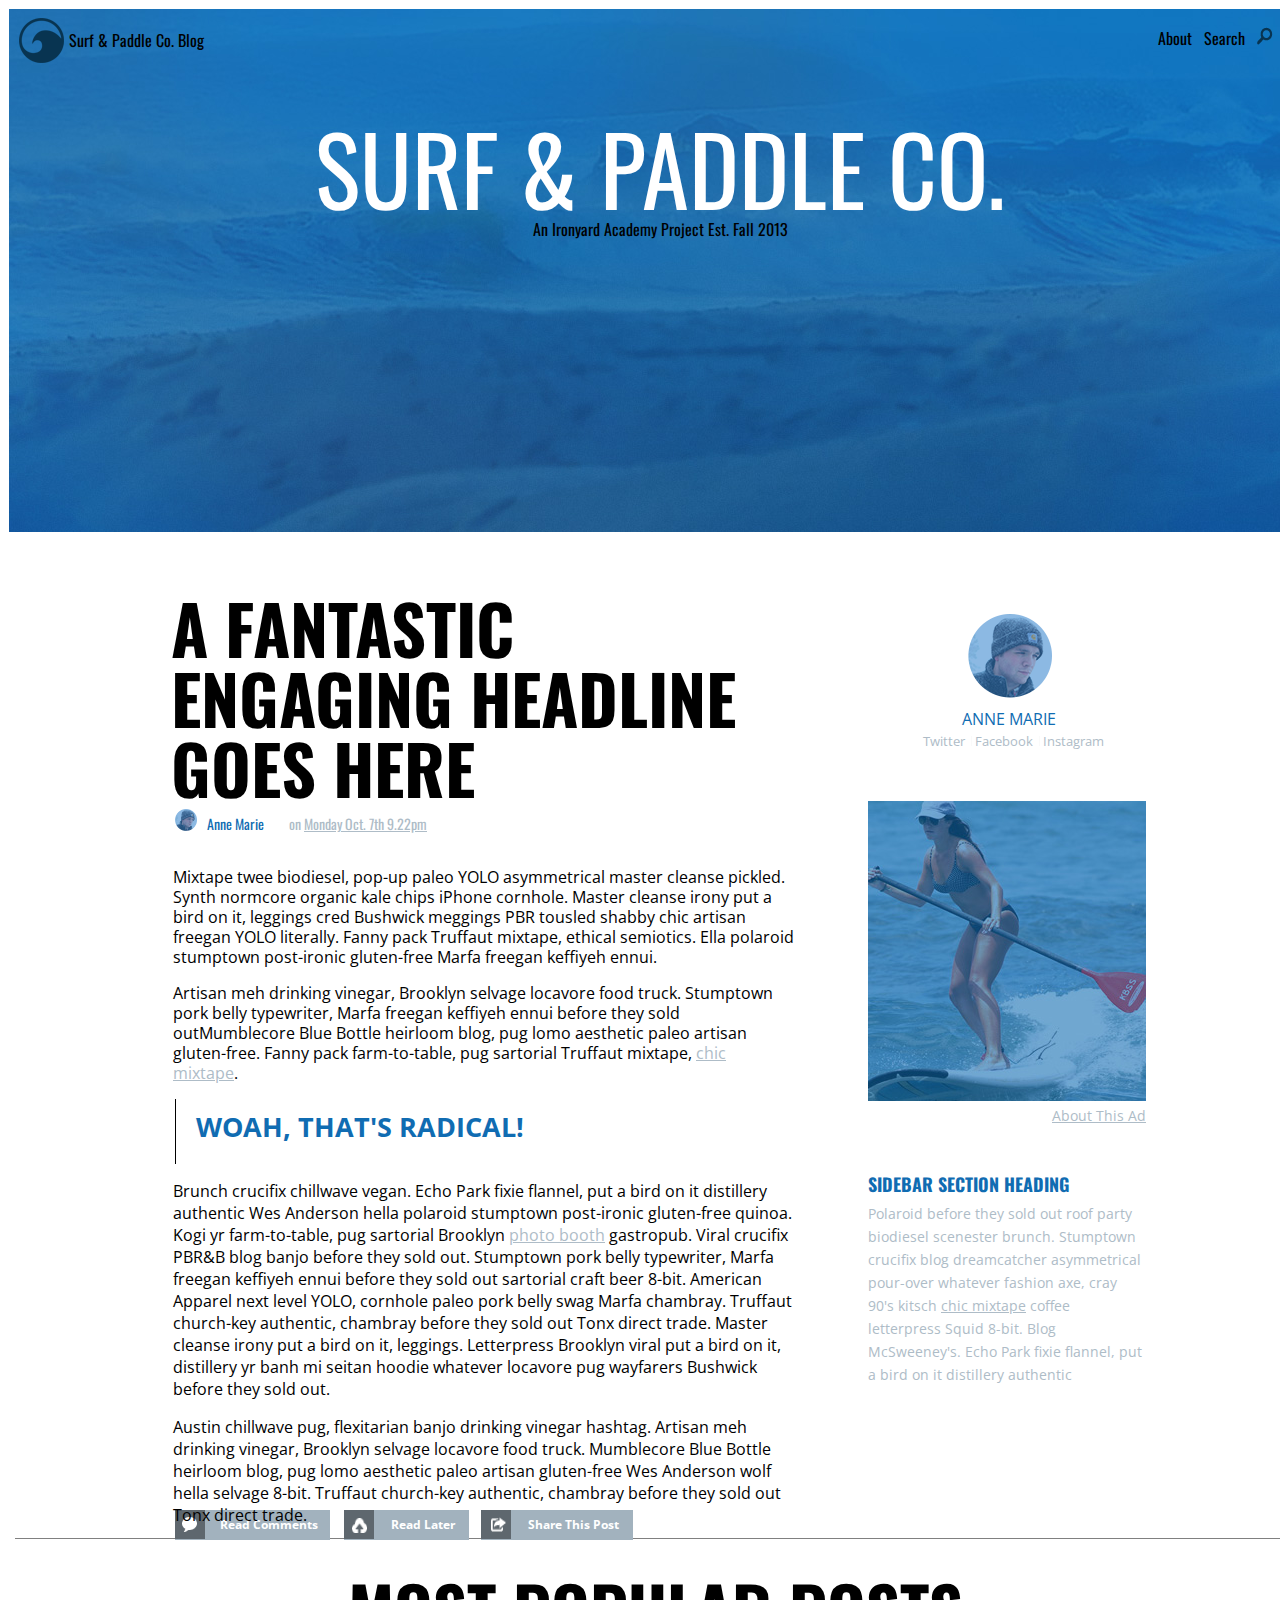
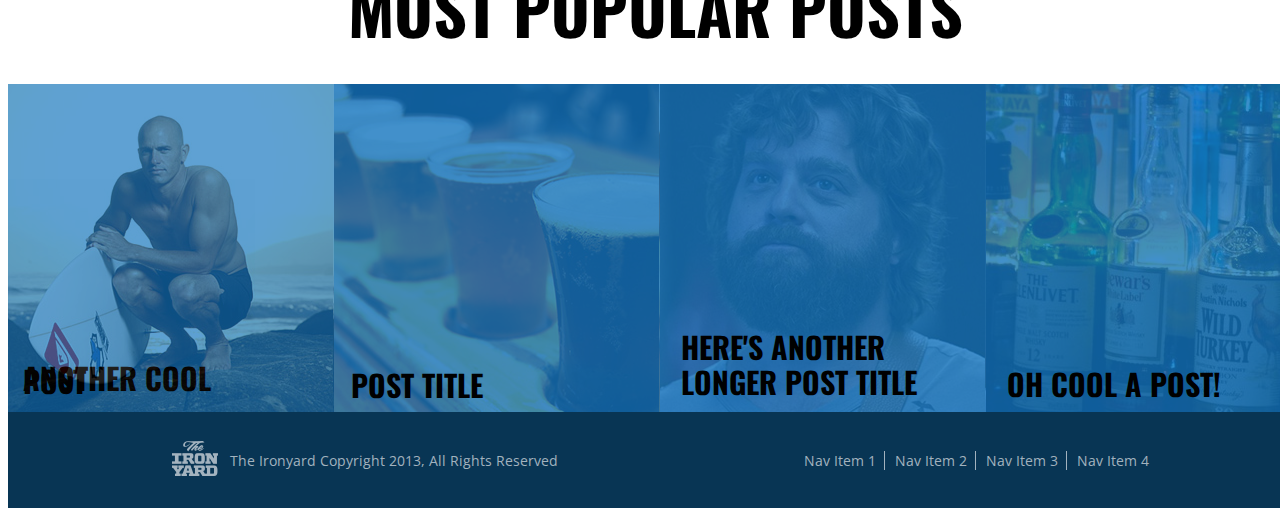
==== index.html @ f8482965 "changes to photos" ====
<!DOCTYPE html>
  <html>
    <head>
      <title>Surf and Paddle</title>
      <link rel="stylesheet" href ="sass.scss">
      <link rel="stylesheet" href="main.css">
      <link href='http://fonts.googleapis.com/css?family=Oswald:300' rel='stylesheet' type='text/css'>
      <link href='http://fonts.googleapis.com/css?family=Open+Sans:300' rel='stylesheet' type='text/css'>
    </head>
    <body>
  <!-- This section is the header -->

      <header>
        <div class="navtop">
          <div class="blog">
            <ul>
             <li><img src="assets/logo.png"></li>
              <li class="sp">Surf & Paddle Co. Blog</li>
            </ul>
            </div>
            <div class="info">
              <ul>
                <li><img src="assets/search-icon.png"></li>
                <li>Search</li>
                <li>About</li>
              </ul>
            </div>
         </div>

         <div class="logo">
           <div class="name">SURF & PADDLE CO.</div>
             <p>An Ironyard Academy Project Est. Fall 2013</p>
           </div>
         </div>
       </header>

<!-- This is the left-side section of the main body -->

    <main>
      <div class= "div1">
        <h1>A fantastic engaging headline goes here</h1>
        <div class="timestamp">
          <ul>
            <li>
              <img src="assets/avatar.png">
            </li>
            <li class="name2">Anne Marie</li>
            <li class="date">on <span>Monday Oct. 7th 9.22pm</span></li>
          </ul>
        </div>

        <section>
             <div class="text1">
               <p>Mixtape twee biodiesel, pop-up paleo YOLO asymmetrical master cleanse pickled. Synth normcore organic kale chips iPhone cornhole. Master cleanse irony put a bird on it, leggings cred Bushwick meggings PBR tousled shabby chic artisan freegan YOLO literally. Fanny pack Truffaut mixtape, ethical semiotics. Ella polaroid stumptown post-ironic gluten-free Marfa freegan keffiyeh ennui.</p>
               <p>Artisan meh drinking vinegar, Brooklyn selvage locavore food truck. Stumptown pork belly typewriter, Marfa freegan keffiyeh ennui before they sold outMumblecore Blue Bottle heirloom blog, pug lomo aesthetic paleo artisan gluten-free.  Fanny pack farm-to-table, pug sartorial Truffaut mixtape, <span>chic mixtape</span>.</p>
             </div>
               <blockquote>Woah, that's radical!</blockquote>
                 <div class="text2">
                   <p>Brunch crucifix chillwave vegan. Echo Park fixie flannel, put a bird on it distillery authentic Wes Anderson hella polaroid stumptown post-ironic gluten-free quinoa. Kogi yr farm-to-table, pug sartorial Brooklyn <span>photo booth</span> gastropub. Viral crucifix PBR&B blog banjo before they sold out. Stumptown pork belly typewriter, Marfa freegan keffiyeh ennui before they sold out sartorial craft beer 8-bit. American Apparel next level YOLO, cornhole paleo pork belly swag Marfa chambray. Truffaut church-key authentic, chambray before they sold out Tonx direct trade. Master cleanse irony put a bird on it, leggings. Letterpress Brooklyn viral put a bird on it, distillery yr banh mi seitan hoodie whatever locavore pug wayfarers Bushwick before they sold out.<p>
                  <p>Austin chillwave pug, flexitarian banjo drinking vinegar hashtag. Artisan meh drinking vinegar, Brooklyn selvage locavore food truck. Mumblecore Blue Bottle heirloom blog, pug lomo aesthetic paleo artisan gluten-free Wes Anderson wolf hella selvage 8-bit. Truffaut church-key authentic, chambray before they sold out Tonx direct trade.</p>
            </div>
        </section>

        <div class="connect">
          <div class="read">
              <li><img src="assets/icon-comment.png"></li>
              <li class="rc">Read Comments</li>
          </div>

          <div class="upload">
              <li><img src="assets/icon-upload.png"></li>
              <li class="rl">Read Later</li>
          </div>

          <div class="share">
              <li><img src="assets/icon-share.png"></li>
              <li class="stp">Share This Post</li>
          </div>
        </div>
      </main>

  <!--This is the right side of the main body-->

  <div class="div2">
    <div class="social">
      <div class="avatar">
        <img src="assets/avatar.png">
      </div>
      <div class="socialmedia">
          <ul>
          <li class="anne">Anne Marie</l1>
          </ul>
            <ul class="media">
              <li>Twitter</li>
              <li>Facebook</li>
              <li>Instagram</li>
            </ul>
        </div>
    </div>

    <div class="ad">
      <img src="assets/ad.jpg">
      <p>About This Ad</p>
    </div>

    <div class="sbtext">
      <h3>Sidebar Section Heading</h3>
      <p>Polaroid before they sold out roof party biodiesel scenester brunch. Stumptown crucifix blog dreamcatcher asymmetrical pour-over whatever fashion axe, cray 90's kitsch  <span>chic mixtape</span> coffee letterpress Squid 8-bit. Blog McSweeney's. Echo Park fixie flannel, put a bird on it distillery authentic</p>
    </div>
  </div>

<!--This is the bottom-->

  <footer>
    <div class="logobottom">
      <p>MOST POPULAR POSTS</p>
    </div>
      <div class="fcontainer">
        <div class= "pic1">
          <div class="pic1layer">
          <div class="pic1text">
            <p>ANOTHER COOL POST</p>
          </div>
          </div>
        </div>
        <div class="pic2">
          <div class="pic2layer">
          <div class="pic2text">
            <p>POST TITLE</p>
          </div>
        </div>
        </div>
        <div class="pic3">
          <div class="pic3layer">
          <div class="pic3text">
          <p>HERE'S ANOTHER LONGER POST TITLE</p>
          </div>
        </div>
        </div>
        <div class="pic4">
          <div class="pic2layer">
           <div class="pic4text">
            <p>OH COOL A POST!</p>
          </div>
        </div>
        </div>
      </div>

        <div class= "bottom">
          <div class="navbottom">
            <div class= "bottomleft">
             <ul>
               <li><img src="assets/theironyard-logo.png"></li>
               <li class="tiy">The Ironyard Copyright 2013, All Rights Reserved</li>
             </ul>
          </div>
            <div class="bottomright">
              <ul>
                <li>Nav Item 4</li>
                <li>Nav Item 3</li>
                <li>Nav Item 2</li>
                <li>Nav Item 1</li>
              </ul>
            </div>
          </div>
        </div>
  </footer>


    </body>
  </html>
---- main.css ----
/*CSS for HEADER section*/
body{
  width:1315px;
  margin-right:auto;
}

ul li {
  list-style:none;
}

header{
  background-image:url('assets/header.jpg');
  font-family:'Oswald', sans-serif;
  border: 1px solid white;
  width:1302px;
  height:523px;
}

.nav1 {
  height:100px;
  width:1037px;
  margin-right:auto;
  margin-left:auto;
  font-size:16px;
  font-weight:bold;
  text-transform:uppercase;
  display:block;
}

.blog {
  display:block;
  width:400px;
  list-style:none;
  float:left;
}

.blog ul {
  margin-top:9px;
}

.blog ul li{
  display:inline-block;
  float:left;
  margin-left:-30px
}

.blog img {
  display:inline-block;
  float:left;
  margin-right:35px;
}

.sp {
  padding-top:10px;
}

.info {
  display:inline-block;
  width:400px;
  margin-top:1px;
  margin-right:26px;
  list-style:none;
  float:right;
  font-size:16px;
}
.info ul li{
  display:inline-block;
  float:right;
  margin-right:12px;
}

.logo{
  text-align:center;
  height:100px;
}

.name {
  color:white;
  font-size:95px;
  text-align:center;
  height:120px;
  margin-bottom:0;
  padding-top:88px;
}

.logo p {
  font-size: 16px;
  margin:0px auto;
}

/* this is the left side*/
main {
  font-family:'Open Sans',sans-seri;
}

.div1 {
  margin-top:60px;
  margin-left:155px;
  margin-right:5px;
  height:809px;
  width:637px;
  display:block;
  float:left;
}

h1 {
  text-transform:uppercase;
  height:142:px;
  width:603px;
  line-height:70px;
  margin-top:0px;
  margin-left:8px;
  margin-right:0px;
  margin-bottom:0px;
  font-family:'Oswald', sans-serif;
  font-size:68px;
}

.timestamp {
  height:40px;
  font-family:Oswald, sans serif;
  margin-left:10px;
  line-height:30px;
}

.timestamp span{
  text-decoration: underline;
}

.timestamp ul{
  margin-right:4px;
  margin-top:-10px;
  padding-left:0px;
}

.timestamp ul li{
  font-size:14px;
  display:inline-block;
  float:left;
}

.name2 {
  color: hsla(206, 84%, 38%, 1);
  padding-left:10px;
}

.date{
  color: hsla(206, 18%, 73%, 1);
  padding-left:25px;
}

.timestamp img {
  width:22px;
  height:22px;
  margin-left:2px;
}

section {
  margin-left:10px;
}

.text1 {
  height:230px;
  width:621px;
  margin-top:18px;
}

.text1 span {
  text-decoration: underline;
  color: hsla(206, 18%, 73%, 1);
}

.text1 span:hover{
  color:hsla(206, 84%, 38%, 1);
}

.text1 p{
  line-height:20px;
}

blockquote {
  height:56px;
  font-size:27px;
  font-weight:bold;
  text-transform:uppercase;
  margin:2px;
  border-left: 1px solid black;
  padding-top:9px;
  padding-left: 20px;
  color: hsla(206, 84%, 38%, 1);
}

.text2 {
  height:330px;
}

.text2 span {
  text-decoration: underline;
  color: hsla(206, 18%, 73%, 1);
}

.text2 span:hover{
  color:hsla(206, 84%, 38%, 1);
}

/* buttons*/

.connect{
  height:50px;
  width:800px;
  margin-left:12px;
  font-size:16px;
  font-weight:bold;
  list-style:none;
  display:block;
  float:left;
}

.read, .upload, .share {
  display:inline-block;
  float:left;
  font-size:12px;
  color:white;
  background-color:hsla(206, 18%, 69%,1);
}

.read {
  height:30px;
  width:155px;
  margin-right:14px;
}

.upload {
  height:30px;
  width:125px;
  margin-right:12px;
}

.share {
  height:30px;
  width:152px;
  margin-right:15px;
}

.read:hover, .upload:hover, .share:hover {
    background-color:hsla(206, 84%, 38%, 1);
}

.read ul li, .upload ul li, .share ul li {
  display:inline;
  float:left;
}

.read img, .upload img, .share img {
  height:15px;
  width:15px;
  margin-right:3px;
  border:5px 4px 6px 6px solid black;
  background-color:hsla(205, 8%, 40%, 1);
  display:block;
  float:left;
}

.read img {
  padding:7px 8px 7px 7px;
}

.upload img {
  padding:8px 7px 6px 8px;
}

.share img {
  padding:7px 5px 7px 10px;
}

.rc, .rl, .stp {
  text-align: center;
  padding-top:6px;
}


/* this is the right side*/

.div2 {
  margin-left:5px;
  margin-right:150px;
  margin-top:81px;
  height:739px;
  width:305px;
  float:right;
  font-family:'Open Sans',sans-seri;
}

.social{
  color: hsla(206, 18%, 73%, 1);
}

.avatar {
  margin-left:100px;
}

.socialmedia {
  line-height:10px;
}

.anne {
  margin-left:54px;
  text-transform:uppercase;
  color: hsla(206, 84%, 38%, 1);
  line-height:0px;
}

.media {
  height:20px;
  margin-left:12px;
}

.media ul{
  display:inline;
  margin-top:0px;
  margin-bottom:55px;
}

.media li{
  padding-right:2px;
  padding-left:3px;
  border-left:1px solid hsla(0, 0%, 98%, 1);
  display:inline-block;
  font-size:13px;
  text-align:center;
}

.media li:first-child {
  border-left:none;
}

.ad {
  padding-top:30px;
}

.ad p {
  text-align:right;
  color: hsla(206, 18%, 73%, 1);
  text-decoration: underline;
  width:278px;
  margin-top:0px;
  font-family:Open Sans,sans-serif;
  font-size:14px;
}

.sbtext h3{
  text-transform:uppercase;
  color: hsla(206, 84%, 38%, 1);
  padding-top:28px;
  margin-bottom:0px;
  font-size:18px;
  font-family: Oswald, sans serif;
}
.sbtext p{
  height:169px;
  width:278px;
  line-height:23px;
  margin-top:5px;
  font-size:14px;
  color:hsla(206, 18%, 73%, 1);
}

.sbtext span {
  text-decoration: underline;
  color: hsla(206, 18%, 73%, 1);
}

.sbtext span:hover {
  color:hsla(206, 84%, 38%, 1);
}

/*This is the footer*/

footer {
  width:1315px;
  height:575px;
  margin-top:1005px;
  font-family:'Oswald', sans-serif;

}

.logobottom {
  height:150px;
  width:1302px;
  margin:0px auto;
  padding:0px;
  border-top: 1px gray solid;
}

.logobottom p {
  font-size:66px;
  font-weight:bold;
  text-align:center;
  margin-top:0px;
  margin-right:20px;
  margin-bottom:0px;
  padding-top:20px;
}

.fcontainer{
  display:block
  width:1302px;
  margin-left:5px;
}

.fcontainer img {
  padding:0px;
  float:left;
  display:block;
}

.pic1 {
  width:332px;
  height:328px;
  margin:-5px;
  background: url('assets/article-image-1.jpg');
  display:inline-block;
  position:relative;
}

.pic1text p{
  position:absolute;
  bottom:0;
  left:0.5em;
  width:245px;
  font-weight:bold;
  font-size:30px;
  line-height:3px;
  color:hsla (204, 82%, 18%, 1);
}

.pic1layer {
  background-color:hsla(206, 82%, 41%, .80);
  position:absolute;
  opacity:0.85;
  top: 0;
  left: 0;
  width: 100%;
  height: 100%;

}

.pic1layer:hover{
  background-color:transparent;
  color:white;
}

.pic2 {
  width:332px;
  height:328px;
  margin:-5px;
  background: url('assets/article-image-2.jpg');
  display:inline-block;
  position:relative;
}

.pic2text p{
  position:absolute;
  bottom:0;
  left:0.5em;
  width:245px;
  font-weight:bold;
  font-size:30px;
  color:hsla (204, 82%, 18%, 1);
  line-height:6px;
  margin-left:2px;
  height:0px;

}

.pic2layer {
  background-color:hsla(206, 82%, 41%, .80);
  position:absolute;
  top: 0;
  left: 0;
  width: 100%;
  height: 100%;
}

.pic2layer:hover{
  background-color:transparent;
  color:white;
}

.pic3 {
  width:332px;
  height:328px;
  margin:-5px;
  background: url('assets/article-image-3.jpg');
  display:inline-block;
  position:relative;
}

.pic3text p{
  position:absolute;
  bottom:0;
  left:0.5em;
  width:245px;
  font-weight:bold;
  font-size:30px;
  color:hsla (204, 82%, 18%, 1);
  line-height:35px;
  margin-left:6px;
  height:53px;
}

.pic3layer {
  background-color:hsla(206, 82%, 41%, .80);
  position:absolute;
  top: 0;
  left: 0;
  width: 100%;
  height: 100%;
}

.pic3layer:hover{
  background-color:transparent;
  color:white;
}

.pic4 {
  width:332px;
  height:328px;
  margin:-5px;
  background: url('assets/article-image-4.jpg');
  display:inline-block;
  position:relative;
}

.pic4text p{
  position:absolute;
  bottom:0;
  left:0.5em;
  width:245px;
  font-weight:bold;
  font-size:30px;
  color:hsla (204, 82%, 18%, 1);
  line-height:3px;
  margin-left:6px;
  height:0px;
}

.pic4layer {
  background-color:hsla(206, 82%, 41%, .80);
  position:absolute;
  top: 0;
  left: 0;
  width: 100%;
  height: 100%;
}

.pic4layer:hover{
  background-color:transparent;
  color:white;
}

.bottom {
  height:96px;
  width:1307px;
  background-color:hsla(204, 82%, 18%, 1);
  font-family: Open Sans, sans serif;
  display:block;
}

.navbottom {
  height:90px;
  width:1060px;
  margin-left:auto;
  margin-right:auto;
  color:hsla(206, 18%, 69%, 1);
  display:block;
}

.bottomleft {
  width:555px;
  height:92px;
  margin-top:15px;
  float:left;
  display:block;
  font-size:14px;
  list-style:none;
}

.bottomleft ul li{
  float:left;
  display:inline-block;
  height:40px;
}

.bottomleft img {
  display:inline-block;
  float:left;
  margin-right:12px;
}

.tiy {
  padding-top:10px;
}

.bottomright {
  width:470px;
  height:92px;
  margin-top:15px;
  padding-top:10px;
  float:left;
  display:inline-block;
  font-size:14px;
}

.bottomright ul li{
  FLoat:right;
  list-style:none;
  display:inline-block;
  text-align:center;
  padding-right:8px;
  padding-left:10px;
  border-right:1px solid hsla(206, 18%, 69%, 1);
}

.bottomright li:first-child {
  border-right:none;
}
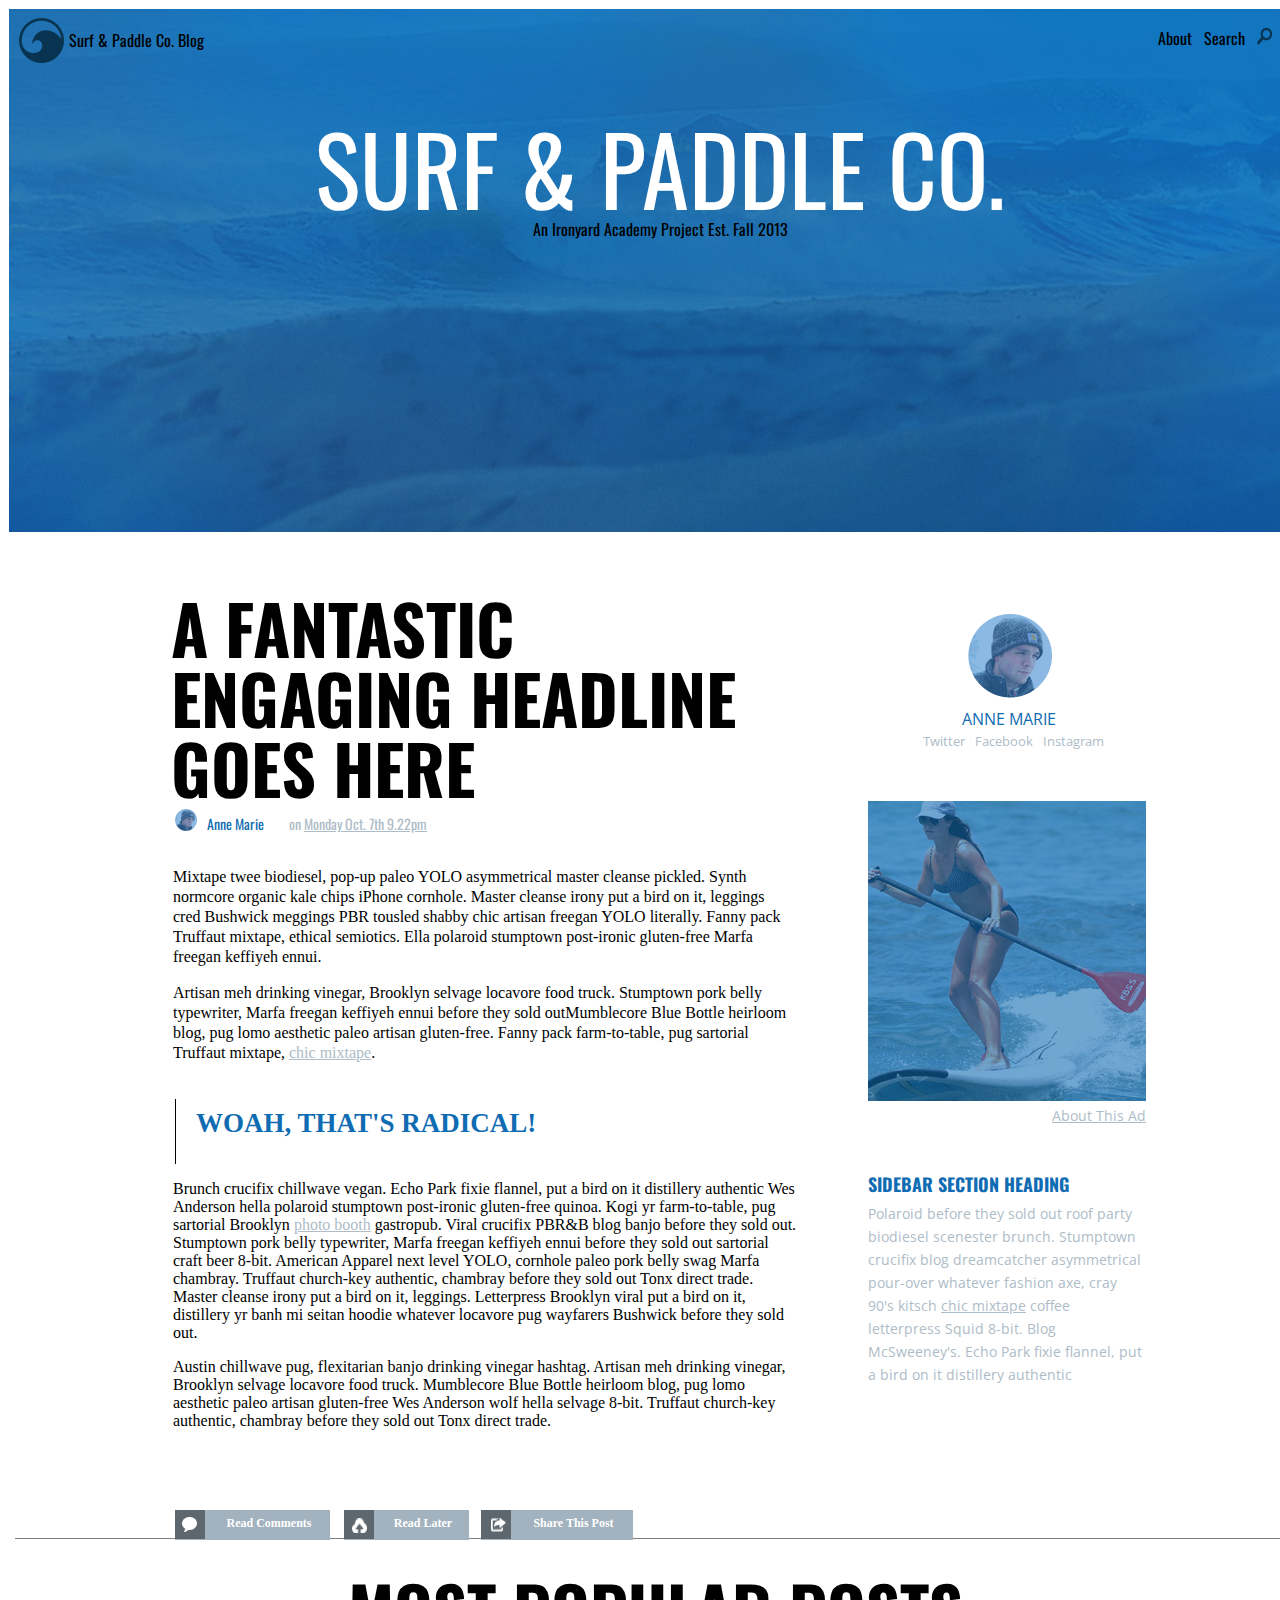
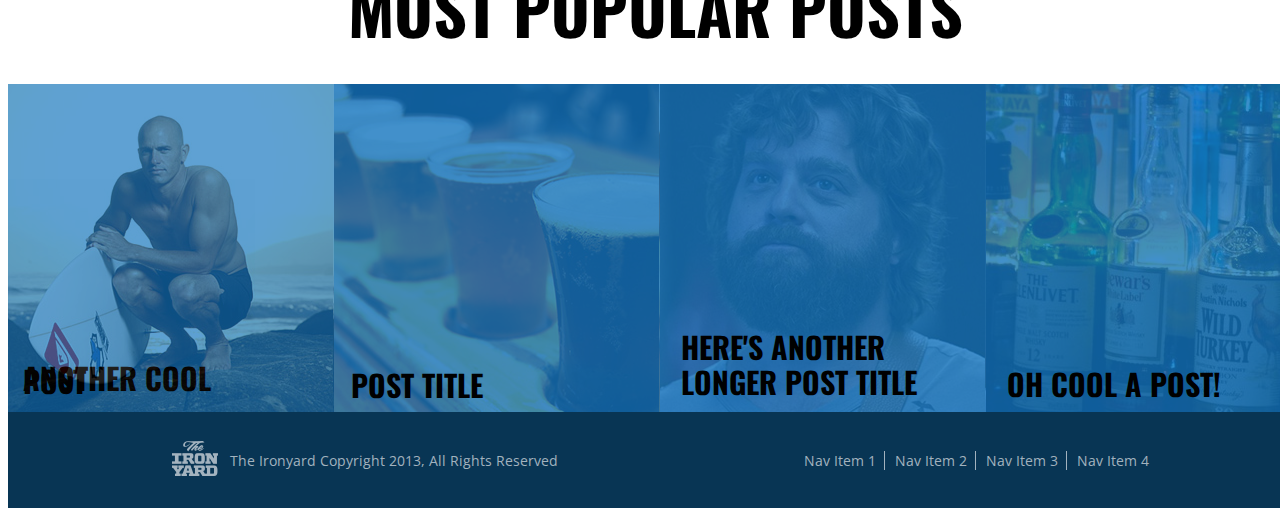
==== commit 7206ac3b: "fixed spacing in html" ====
--- a/index.html
+++ b/index.html
@@ -1,172 +1,193 @@
 
 
 <!DOCTYPE html>
-  <html>
-    <head>
-      <title>Surf and Paddle</title>
-      <link rel="stylesheet" href ="sass.scss">
-      <link rel="stylesheet" href="main.css">
-      <link href='http://fonts.googleapis.com/css?family=Oswald:300' rel='stylesheet' type='text/css'>
-      <link href='http://fonts.googleapis.com/css?family=Open+Sans:300' rel='stylesheet' type='text/css'>
-    </head>
-    <body>
-  <!-- This section is the header -->
+    <html>
+        <head>
+            <title>Surf and Paddle</title>
+            <link rel="stylesheet" href ="sass.scss">
+            <link rel="stylesheet" href="main.css">
+            <link href='http://fonts.googleapis.com/css?family=Oswald:300' rel='stylesheet' type='text/css'>
+            <link href='http://fonts.googleapis.com/css?family=Open+Sans:300' rel='stylesheet' type='text/css'>
+        </head>
 
-      <header>
+  <!-- This section is the header navigation-->
+<body>
+    <header>
         <div class="navtop">
-          <div class="blog">
-            <ul>
-             <li><img src="assets/logo.png"></li>
-              <li class="sp">Surf & Paddle Co. Blog</li>
-            </ul>
+            <div class="blog">
+                <ul>
+                    <li><img src="assets/logo.png"></li>
+                    <li class="sp">Surf & Paddle Co. Blog</li>
+                </ul>
             </div>
+
             <div class="info">
-              <ul>
-                <li><img src="assets/search-icon.png"></li>
-                <li>Search</li>
-                <li>About</li>
-              </ul>
+                <ul>
+                    <li><img src="assets/search-icon.png"></li>
+                    <li>Search</li>
+                    <li>About</li>
+                </ul>
             </div>
-         </div>
-
-         <div class="logo">
-           <div class="name">SURF & PADDLE CO.</div>
-             <p>An Ironyard Academy Project Est. Fall 2013</p>
-           </div>
-         </div>
-       </header>
-
-<!-- This is the left-side section of the main body -->
-
-    <main>
-      <div class= "div1">
-        <h1>A fantastic engaging headline goes here</h1>
-        <div class="timestamp">
-          <ul>
-            <li>
-              <img src="assets/avatar.png">
-            </li>
-            <li class="name2">Anne Marie</li>
-            <li class="date">on <span>Monday Oct. 7th 9.22pm</span></li>
-          </ul>
         </div>
 
+<!-- This section is the header name and logo-->
+
+        <div class="logo">
+            <div class="name">SURF & PADDLE CO.</div>
+                <p>An Ironyard Academy Project Est. Fall 2013</p>
+            </div>
+        </div>
+    </header>
+
+<!-- This starts the left-side section of the main body -->
+
+    <div class= "div1">
+        <h1>A fantastic engaging headline goes here</h1>
+            <div class="timestamp">
+                <ul>
+                    <li><img src="assets/avatar.png"></li>
+                    <li class="name2">Anne Marie</li>
+                    <li class="date">on <span>Monday Oct. 7th 9.22pm</span></li>
+                </ul>
+            </div>
+
+<!-- This section contains the main text-->
+
         <section>
-             <div class="text1">
-               <p>Mixtape twee biodiesel, pop-up paleo YOLO asymmetrical master cleanse pickled. Synth normcore organic kale chips iPhone cornhole. Master cleanse irony put a bird on it, leggings cred Bushwick meggings PBR tousled shabby chic artisan freegan YOLO literally. Fanny pack Truffaut mixtape, ethical semiotics. Ella polaroid stumptown post-ironic gluten-free Marfa freegan keffiyeh ennui.</p>
-               <p>Artisan meh drinking vinegar, Brooklyn selvage locavore food truck. Stumptown pork belly typewriter, Marfa freegan keffiyeh ennui before they sold outMumblecore Blue Bottle heirloom blog, pug lomo aesthetic paleo artisan gluten-free.  Fanny pack farm-to-table, pug sartorial Truffaut mixtape, <span>chic mixtape</span>.</p>
-             </div>
-               <blockquote>Woah, that's radical!</blockquote>
-                 <div class="text2">
-                   <p>Brunch crucifix chillwave vegan. Echo Park fixie flannel, put a bird on it distillery authentic Wes Anderson hella polaroid stumptown post-ironic gluten-free quinoa. Kogi yr farm-to-table, pug sartorial Brooklyn <span>photo booth</span> gastropub. Viral crucifix PBR&B blog banjo before they sold out. Stumptown pork belly typewriter, Marfa freegan keffiyeh ennui before they sold out sartorial craft beer 8-bit. American Apparel next level YOLO, cornhole paleo pork belly swag Marfa chambray. Truffaut church-key authentic, chambray before they sold out Tonx direct trade. Master cleanse irony put a bird on it, leggings. Letterpress Brooklyn viral put a bird on it, distillery yr banh mi seitan hoodie whatever locavore pug wayfarers Bushwick before they sold out.<p>
-                  <p>Austin chillwave pug, flexitarian banjo drinking vinegar hashtag. Artisan meh drinking vinegar, Brooklyn selvage locavore food truck. Mumblecore Blue Bottle heirloom blog, pug lomo aesthetic paleo artisan gluten-free Wes Anderson wolf hella selvage 8-bit. Truffaut church-key authentic, chambray before they sold out Tonx direct trade.</p>
+            <div class="text1">
+                <p>Mixtape twee biodiesel, pop-up paleo YOLO asymmetrical master cleanse pickled. Synth normcore organic kale chips iPhone cornhole. Master cleanse irony put a bird on it, leggings cred Bushwick meggings PBR tousled shabby chic artisan freegan YOLO literally. Fanny pack Truffaut mixtape, ethical semiotics. Ella polaroid stumptown post-ironic gluten-free Marfa freegan keffiyeh ennui.</p>
+                <p>Artisan meh drinking vinegar, Brooklyn selvage locavore food truck. Stumptown pork belly typewriter, Marfa freegan keffiyeh ennui before they sold outMumblecore Blue Bottle heirloom blog, pug lomo aesthetic paleo artisan gluten-free.  Fanny pack farm-to-table, pug sartorial Truffaut mixtape, <span>chic mixtape</span>.</p>
+            </div>
+
+            <blockquote>Woah, that's radical!</blockquote>
+
+            <div class="text2">
+                <p>Brunch crucifix chillwave vegan. Echo Park fixie flannel, put a bird on it distillery authentic Wes Anderson hella polaroid stumptown post-ironic gluten-free quinoa. Kogi yr farm-to-table, pug sartorial Brooklyn <span>photo booth</span> gastropub. Viral crucifix PBR&B blog banjo before they sold out. Stumptown pork belly typewriter, Marfa freegan keffiyeh ennui before they sold out sartorial craft beer 8-bit. American Apparel next level YOLO, cornhole paleo pork belly swag Marfa chambray. Truffaut church-key authentic, chambray before they sold out Tonx direct trade. Master cleanse irony put a bird on it, leggings. Letterpress Brooklyn viral put a bird on it, distillery yr banh mi seitan hoodie whatever locavore pug wayfarers Bushwick before they sold out.<p>
+                <p>Austin chillwave pug, flexitarian banjo drinking vinegar hashtag. Artisan meh drinking vinegar, Brooklyn selvage locavore food truck. Mumblecore Blue Bottle heirloom blog, pug lomo aesthetic paleo artisan gluten-free Wes Anderson wolf hella selvage 8-bit. Truffaut church-key authentic, chambray before they sold out Tonx direct trade.</p>
             </div>
         </section>
 
+<!-- This section contains the buttons on left-side-->
+
         <div class="connect">
-          <div class="read">
-              <li><img src="assets/icon-comment.png"></li>
-              <li class="rc">Read Comments</li>
-          </div>
+            <div class="read">
+                <li><img src="assets/icon-comment.png"></li>
+                <li class="rc">Read Comments</li>
+            </div>
 
-          <div class="upload">
-              <li><img src="assets/icon-upload.png"></li>
-              <li class="rl">Read Later</li>
-          </div>
+            <div class="upload">
+                <li><img src="assets/icon-upload.png"></li>
+                <li class="rl">Read Later</li>
+            </div>
 
-          <div class="share">
-              <li><img src="assets/icon-share.png"></li>
-              <li class="stp">Share This Post</li>
-          </div>
-        </div>
-      </main>
-
-  <!--This is the right side of the main body-->
-
-  <div class="div2">
-    <div class="social">
-      <div class="avatar">
-        <img src="assets/avatar.png">
-      </div>
-      <div class="socialmedia">
-          <ul>
-          <li class="anne">Anne Marie</l1>
-          </ul>
-            <ul class="media">
-              <li>Twitter</li>
-              <li>Facebook</li>
-              <li>Instagram</li>
-            </ul>
+            <div class="share">
+                <li><img src="assets/icon-share.png"></li>
+                <li class="stp">Share This Post</li>
+            </div>
         </div>
     </div>
 
-    <div class="ad">
-      <img src="assets/ad.jpg">
-      <p>About This Ad</p>
+
+  <!--This starts the right side of the main body-->
+  <!-- Directly below is connection to social media-->
+
+    <div class="div2">
+        <div class="social">
+            <div class="avatar">
+                <img src="assets/avatar.png">
+            </div>
+
+            <div class="socialmedia">
+                <ul>
+                    <li class="anne">Anne Marie</l1>
+                </ul>
+                <ul class="media">
+                    <li>Twitter</li>
+                    <li>Facebook</li>
+                    <li>Instagram</li>
+                </ul>
+            </div>
+        </div>
+
+<!--This is the ad-->
+
+        <div class="ad">
+            <img src="assets/ad.jpg">
+                <p>About This Ad</p>
+        </div>
+
+<!--This is Sidebar Section-->
+
+        <div class="sbtext">
+            <h3>Sidebar Section Heading</h3>
+                <p>Polaroid before they sold out roof party biodiesel scenester brunch. Stumptown crucifix blog dreamcatcher asymmetrical pour-over whatever fashion axe, cray 90's kitsch  <span>chic mixtape</span> coffee letterpress Squid 8-bit. Blog McSweeney's. Echo Park fixie flannel, put a bird on it distillery authentic</p>
+        </div>
     </div>
 
-    <div class="sbtext">
-      <h3>Sidebar Section Heading</h3>
-      <p>Polaroid before they sold out roof party biodiesel scenester brunch. Stumptown crucifix blog dreamcatcher asymmetrical pour-over whatever fashion axe, cray 90's kitsch  <span>chic mixtape</span> coffee letterpress Squid 8-bit. Blog McSweeney's. Echo Park fixie flannel, put a bird on it distillery authentic</p>
-    </div>
-  </div>
+<!--This is the bottom section of the page-->
 
-<!--This is the bottom-->
+    <footer>
+        <div class="logobottom">
+            <p>MOST POPULAR POSTS</p>
+        </div>
 
-  <footer>
-    <div class="logobottom">
-      <p>MOST POPULAR POSTS</p>
-    </div>
-      <div class="fcontainer">
-        <div class= "pic1">
-          <div class="pic1layer">
-          <div class="pic1text">
-            <p>ANOTHER COOL POST</p>
-          </div>
-          </div>
+<!--THis is the pictures at the bottom-->
+
+        <div class="fcontainer">
+            <div class= "pic1">
+                <div class="pic1layer">
+                    <div class="pic1text">
+                        <p>ANOTHER COOL POST</p>
+                    </div>
+                </div>
+            </div>
+
+            <div class="pic2">
+                <div class="pic2layer">
+                    <div class="pic2text">
+                        <p>POST TITLE</p>
+                    </div>
+                </div>
+            </div>
+
+            <div class="pic3">
+                <div class="pic3layer">
+                    <div class="pic3text">
+                        <p>HERE'S ANOTHER LONGER POST TITLE</p>
+                    </div>
+                </div>
+            </div>
+
+            <div class="pic4">
+                <div class="pic2layer">
+                    <div class="pic4text">
+                        <p>OH COOL A POST!</p>
+                    </div>
+                </div>
+            </div>
         </div>
-        <div class="pic2">
-          <div class="pic2layer">
-          <div class="pic2text">
-            <p>POST TITLE</p>
-          </div>
-        </div>
-        </div>
-        <div class="pic3">
-          <div class="pic3layer">
-          <div class="pic3text">
-          <p>HERE'S ANOTHER LONGER POST TITLE</p>
-          </div>
-        </div>
-        </div>
-        <div class="pic4">
-          <div class="pic2layer">
-           <div class="pic4text">
-            <p>OH COOL A POST!</p>
-          </div>
-        </div>
-        </div>
-      </div>
+
+<!--This contains the very bottom and includes navigation-->
 
         <div class= "bottom">
-          <div class="navbottom">
-            <div class= "bottomleft">
-             <ul>
-               <li><img src="assets/theironyard-logo.png"></li>
-               <li class="tiy">The Ironyard Copyright 2013, All Rights Reserved</li>
-             </ul>
-          </div>
-            <div class="bottomright">
-              <ul>
-                <li>Nav Item 4</li>
-                <li>Nav Item 3</li>
-                <li>Nav Item 2</li>
-                <li>Nav Item 1</li>
-              </ul>
+            <div class="navbottom">
+                <div class= "bottomleft">
+                    <ul>
+                        <li><img src="assets/theironyard-logo.png"></li>
+                        <li class="tiy">The Ironyard Copyright 2013, All Rights Reserved</li>
+                    </ul>
+                </div>
+                <div class="bottomright">
+                    <ul>
+                        <li>Nav Item 4</li>
+                        <li>Nav Item 3</li>
+                        <li>Nav Item 2</li>
+                        <li>Nav Item 1</li>
+                    </ul>
+                </div>
             </div>
-          </div>
         </div>
-  </footer>
+    </footer>
 
 
     </body>
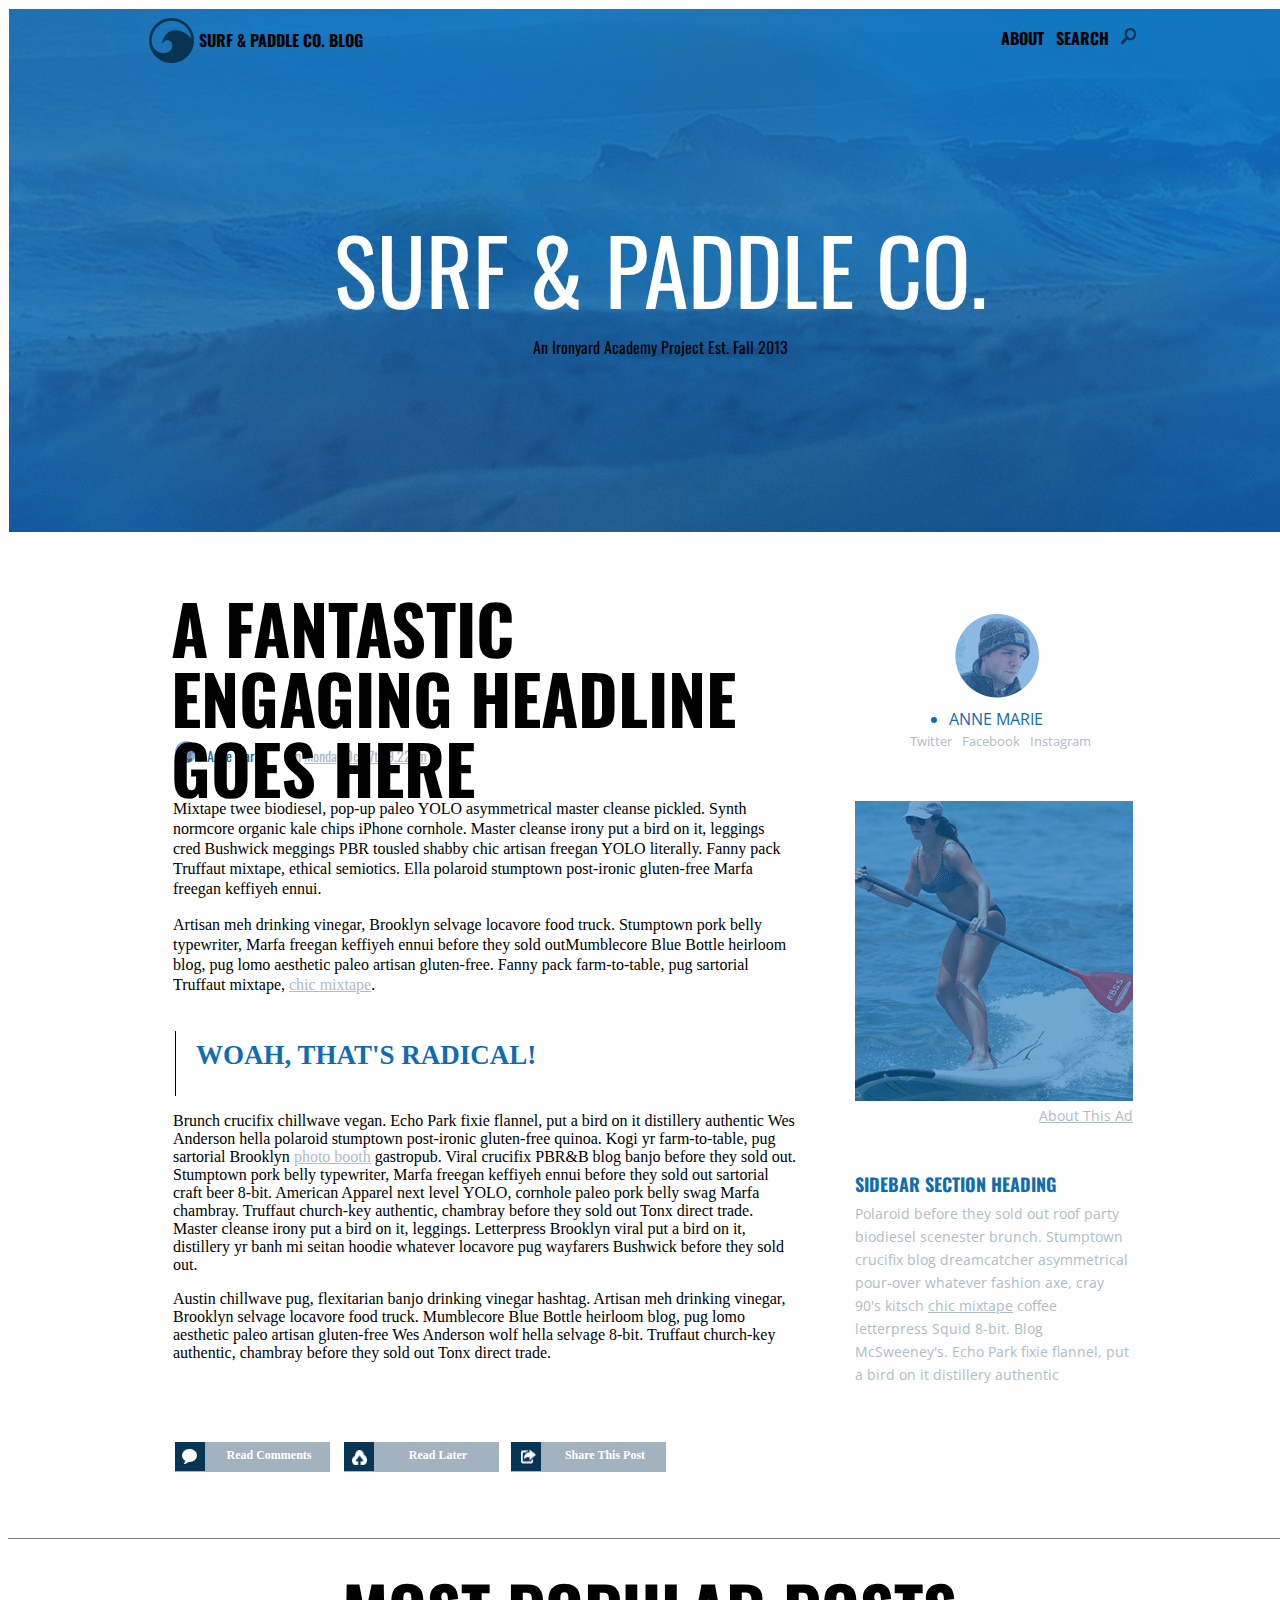
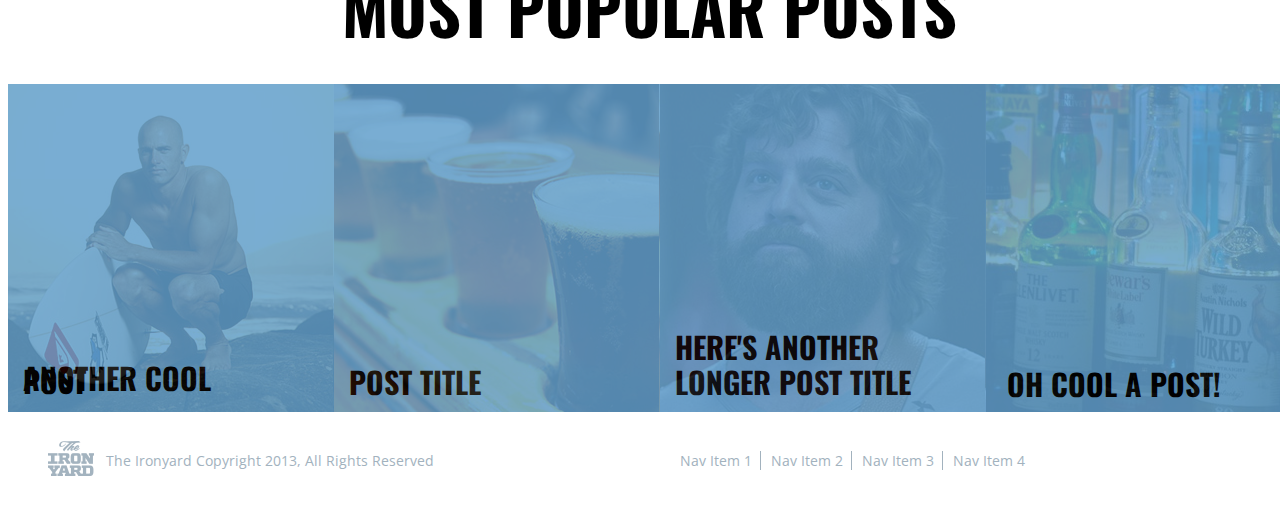
==== commit 6221356c: "fixing sass movement" ====
--- a/index.html
+++ b/index.html
@@ -1,193 +1,171 @@
 
 
 <!DOCTYPE html>
-    <html>
-        <head>
-            <title>Surf and Paddle</title>
-            <link rel="stylesheet" href ="sass.scss">
-            <link rel="stylesheet" href="main.css">
-            <link href='http://fonts.googleapis.com/css?family=Oswald:300' rel='stylesheet' type='text/css'>
-            <link href='http://fonts.googleapis.com/css?family=Open+Sans:300' rel='stylesheet' type='text/css'>
-        </head>
+  <html>
+    <head>
+      <title>Surf and Paddle</title>
+      <link rel="stylesheet" href ="sass.scss">
+      <link rel="stylesheet" href="main.css">
+      <link href='http://fonts.googleapis.com/css?family=Oswald:300' rel='stylesheet' type='text/css'>
+      <link href='http://fonts.googleapis.com/css?family=Open+Sans:300' rel='stylesheet' type='text/css'>
+    </head>
+    <body>
+  <!-- This section is the header -->
 
-  <!-- This section is the header navigation-->
-<body>
-    <header>
+      <header>
         <div class="navtop">
-            <div class="blog">
-                <ul>
-                    <li><img src="assets/logo.png"></li>
-                    <li class="sp">Surf & Paddle Co. Blog</li>
-                </ul>
+          <div class="blog">
+            <ul>
+             <li><img src="assets/logo.png"></li>
+              <li class="sp">Surf & Paddle Co. Blog</li>
+            </ul>
             </div>
+            <div class="info">
+              <ul>
+                <li><img src="assets/search-icon.png"></li>
+                <li>Search</li>
+                <li>About</li>
+              </ul>
+            </div>
+         </div>
 
-            <div class="info">
-                <ul>
-                    <li><img src="assets/search-icon.png"></li>
-                    <li>Search</li>
-                    <li>About</li>
-                </ul>
-            </div>
+         <div class="logo">
+           <div class="name">SURF & PADDLE CO.</div>
+             <p>An Ironyard Academy Project Est. Fall 2013</p>
+           </div>
+         </div>
+       </header>
+
+<!-- This is the left-side section of the main body -->
+
+      <div class= "div1">
+        <h1>A fantastic engaging headline goes here</h1>
+        <div class="timestamp">
+          <ul>
+            <li>
+              <img src="assets/avatar.png">
+            </li>
+            <li class="name2">Anne Marie</li>
+            <li class="date">on <span>Monday Oct. 7th 9.22pm</span></li>
+          </ul>
         </div>
 
-<!-- This section is the header name and logo-->
-
-        <div class="logo">
-            <div class="name">SURF & PADDLE CO.</div>
-                <p>An Ironyard Academy Project Est. Fall 2013</p>
-            </div>
-        </div>
-    </header>
-
-<!-- This starts the left-side section of the main body -->
-
-    <div class= "div1">
-        <h1>A fantastic engaging headline goes here</h1>
-            <div class="timestamp">
-                <ul>
-                    <li><img src="assets/avatar.png"></li>
-                    <li class="name2">Anne Marie</li>
-                    <li class="date">on <span>Monday Oct. 7th 9.22pm</span></li>
-                </ul>
-            </div>
-
-<!-- This section contains the main text-->
-
         <section>
-            <div class="text1">
-                <p>Mixtape twee biodiesel, pop-up paleo YOLO asymmetrical master cleanse pickled. Synth normcore organic kale chips iPhone cornhole. Master cleanse irony put a bird on it, leggings cred Bushwick meggings PBR tousled shabby chic artisan freegan YOLO literally. Fanny pack Truffaut mixtape, ethical semiotics. Ella polaroid stumptown post-ironic gluten-free Marfa freegan keffiyeh ennui.</p>
-                <p>Artisan meh drinking vinegar, Brooklyn selvage locavore food truck. Stumptown pork belly typewriter, Marfa freegan keffiyeh ennui before they sold outMumblecore Blue Bottle heirloom blog, pug lomo aesthetic paleo artisan gluten-free.  Fanny pack farm-to-table, pug sartorial Truffaut mixtape, <span>chic mixtape</span>.</p>
-            </div>
-
-            <blockquote>Woah, that's radical!</blockquote>
-
-            <div class="text2">
-                <p>Brunch crucifix chillwave vegan. Echo Park fixie flannel, put a bird on it distillery authentic Wes Anderson hella polaroid stumptown post-ironic gluten-free quinoa. Kogi yr farm-to-table, pug sartorial Brooklyn <span>photo booth</span> gastropub. Viral crucifix PBR&B blog banjo before they sold out. Stumptown pork belly typewriter, Marfa freegan keffiyeh ennui before they sold out sartorial craft beer 8-bit. American Apparel next level YOLO, cornhole paleo pork belly swag Marfa chambray. Truffaut church-key authentic, chambray before they sold out Tonx direct trade. Master cleanse irony put a bird on it, leggings. Letterpress Brooklyn viral put a bird on it, distillery yr banh mi seitan hoodie whatever locavore pug wayfarers Bushwick before they sold out.<p>
-                <p>Austin chillwave pug, flexitarian banjo drinking vinegar hashtag. Artisan meh drinking vinegar, Brooklyn selvage locavore food truck. Mumblecore Blue Bottle heirloom blog, pug lomo aesthetic paleo artisan gluten-free Wes Anderson wolf hella selvage 8-bit. Truffaut church-key authentic, chambray before they sold out Tonx direct trade.</p>
+             <div class="text1">
+               <p>Mixtape twee biodiesel, pop-up paleo YOLO asymmetrical master cleanse pickled. Synth normcore organic kale chips iPhone cornhole. Master cleanse irony put a bird on it, leggings cred Bushwick meggings PBR tousled shabby chic artisan freegan YOLO literally. Fanny pack Truffaut mixtape, ethical semiotics. Ella polaroid stumptown post-ironic gluten-free Marfa freegan keffiyeh ennui.</p>
+               <p>Artisan meh drinking vinegar, Brooklyn selvage locavore food truck. Stumptown pork belly typewriter, Marfa freegan keffiyeh ennui before they sold outMumblecore Blue Bottle heirloom blog, pug lomo aesthetic paleo artisan gluten-free.  Fanny pack farm-to-table, pug sartorial Truffaut mixtape, <span>chic mixtape</span>.</p>
+             </div>
+               <blockquote>Woah, that's radical!</blockquote>
+                 <div class="text2">
+                   <p>Brunch crucifix chillwave vegan. Echo Park fixie flannel, put a bird on it distillery authentic Wes Anderson hella polaroid stumptown post-ironic gluten-free quinoa. Kogi yr farm-to-table, pug sartorial Brooklyn <span>photo booth</span> gastropub. Viral crucifix PBR&B blog banjo before they sold out. Stumptown pork belly typewriter, Marfa freegan keffiyeh ennui before they sold out sartorial craft beer 8-bit. American Apparel next level YOLO, cornhole paleo pork belly swag Marfa chambray. Truffaut church-key authentic, chambray before they sold out Tonx direct trade. Master cleanse irony put a bird on it, leggings. Letterpress Brooklyn viral put a bird on it, distillery yr banh mi seitan hoodie whatever locavore pug wayfarers Bushwick before they sold out.<p>
+                  <p>Austin chillwave pug, flexitarian banjo drinking vinegar hashtag. Artisan meh drinking vinegar, Brooklyn selvage locavore food truck. Mumblecore Blue Bottle heirloom blog, pug lomo aesthetic paleo artisan gluten-free Wes Anderson wolf hella selvage 8-bit. Truffaut church-key authentic, chambray before they sold out Tonx direct trade.</p>
             </div>
         </section>
 
-<!-- This section contains the buttons on left-side-->
+        <div class="connect">
+          <div class="read">
+              <li><img src="assets/icon-comment.png"></li>
+              <li class="rc">Read Comments</li>
+          </div>
 
-        <div class="connect">
-            <div class="read">
-                <li><img src="assets/icon-comment.png"></li>
-                <li class="rc">Read Comments</li>
-            </div>
+          <div class="upload">
+              <li><img src="assets/icon-upload.png"></li>
+              <li class="rl">Read Later</li>
+          </div>
 
-            <div class="upload">
-                <li><img src="assets/icon-upload.png"></li>
-                <li class="rl">Read Later</li>
-            </div>
+          <div class="share">
+              <li><img src="assets/icon-share.png"></li>
+              <li class="stp">Share This Post</li>
+          </div>
+        </div>
+      </div>
 
-            <div class="share">
-                <li><img src="assets/icon-share.png"></li>
-                <li class="stp">Share This Post</li>
-            </div>
+  <!--This is the right side of the main body-->
+
+  <div class="div2">
+    <div class="social">
+      <div class="avatar">
+        <img src="assets/avatar.png">
+      </div>
+      <div class="socialmedia">
+          <ul>
+          <li class="anne">Anne Marie</l1>
+          </ul>
+            <ul class="media">
+              <li>Twitter</li>
+              <li>Facebook</li>
+              <li>Instagram</li>
+            </ul>
         </div>
     </div>
 
-
-  <!--This starts the right side of the main body-->
-  <!-- Directly below is connection to social media-->
-
-    <div class="div2">
-        <div class="social">
-            <div class="avatar">
-                <img src="assets/avatar.png">
-            </div>
-
-            <div class="socialmedia">
-                <ul>
-                    <li class="anne">Anne Marie</l1>
-                </ul>
-                <ul class="media">
-                    <li>Twitter</li>
-                    <li>Facebook</li>
-                    <li>Instagram</li>
-                </ul>
-            </div>
-        </div>
-
-<!--This is the ad-->
-
-        <div class="ad">
-            <img src="assets/ad.jpg">
-                <p>About This Ad</p>
-        </div>
-
-<!--This is Sidebar Section-->
-
-        <div class="sbtext">
-            <h3>Sidebar Section Heading</h3>
-                <p>Polaroid before they sold out roof party biodiesel scenester brunch. Stumptown crucifix blog dreamcatcher asymmetrical pour-over whatever fashion axe, cray 90's kitsch  <span>chic mixtape</span> coffee letterpress Squid 8-bit. Blog McSweeney's. Echo Park fixie flannel, put a bird on it distillery authentic</p>
-        </div>
+    <div class="ad">
+      <img src="assets/ad.jpg">
+      <p>About This Ad</p>
     </div>
 
-<!--This is the bottom section of the page-->
+    <div class="sbtext">
+      <h3>Sidebar Section Heading</h3>
+      <p>Polaroid before they sold out roof party biodiesel scenester brunch. Stumptown crucifix blog dreamcatcher asymmetrical pour-over whatever fashion axe, cray 90's kitsch  <span>chic mixtape</span> coffee letterpress Squid 8-bit. Blog McSweeney's. Echo Park fixie flannel, put a bird on it distillery authentic</p>
+    </div>
+  </div>
 
-    <footer>
-        <div class="logobottom">
-            <p>MOST POPULAR POSTS</p>
+<!--This is the bottom-->
+
+  <footer>
+    <div class="logobottom">
+      <p>MOST POPULAR POSTS</p>
+    </div>
+      <div class="fcontainer">
+        <div class= "pic1">
+          <div class="pic1layer">
+          <div class="pic1text">
+            <p>ANOTHER COOL POST</p>
+          </div>
+          </div>
         </div>
-
-<!--THis is the pictures at the bottom-->
-
-        <div class="fcontainer">
-            <div class= "pic1">
-                <div class="pic1layer">
-                    <div class="pic1text">
-                        <p>ANOTHER COOL POST</p>
-                    </div>
-                </div>
-            </div>
-
-            <div class="pic2">
-                <div class="pic2layer">
-                    <div class="pic2text">
-                        <p>POST TITLE</p>
-                    </div>
-                </div>
-            </div>
-
-            <div class="pic3">
-                <div class="pic3layer">
-                    <div class="pic3text">
-                        <p>HERE'S ANOTHER LONGER POST TITLE</p>
-                    </div>
-                </div>
-            </div>
-
-            <div class="pic4">
-                <div class="pic2layer">
-                    <div class="pic4text">
-                        <p>OH COOL A POST!</p>
-                    </div>
-                </div>
-            </div>
+        <div class="pic2">
+          <div class="pic2layer">
+          <div class="pic2text">
+            <p>POST TITLE</p>
+          </div>
         </div>
-
-<!--This contains the very bottom and includes navigation-->
+        </div>
+        <div class="pic3">
+          <div class="pic3layer">
+          <div class="pic3text">
+          <p>HERE'S ANOTHER LONGER POST TITLE</p>
+          </div>
+        </div>
+        </div>
+        <div class="pic4">
+          <div class="pic2layer">
+           <div class="pic4text">
+            <p>OH COOL A POST!</p>
+          </div>
+        </div>
+        </div>
+      </div>
 
         <div class= "bottom">
-            <div class="navbottom">
-                <div class= "bottomleft">
-                    <ul>
-                        <li><img src="assets/theironyard-logo.png"></li>
-                        <li class="tiy">The Ironyard Copyright 2013, All Rights Reserved</li>
-                    </ul>
-                </div>
-                <div class="bottomright">
-                    <ul>
-                        <li>Nav Item 4</li>
-                        <li>Nav Item 3</li>
-                        <li>Nav Item 2</li>
-                        <li>Nav Item 1</li>
-                    </ul>
-                </div>
+          <div class="navbottom">
+            <div class= "bottomleft">
+             <ul>
+               <li><img src="assets/theironyard-logo.png"></li>
+               <li class="tiy">The Ironyard Copyright 2013, All Rights Reserved</li>
+             </ul>
+          </div>
+            <div class="bottomright">
+              <ul>
+                <li>Nav Item 4</li>
+                <li>Nav Item 3</li>
+                <li>Nav Item 2</li>
+                <li>Nav Item 1</li>
+              </ul>
             </div>
+          </div>
         </div>
-    </footer>
+  </footer>
 
 
     </body>
--- a/main.css
+++ b/main.css
@@ -1,627 +1,549 @@
+/*CSS for page*/
+body {
+  width: 1302px;
+  margin-right: auto;
+  list-style: none; }
+
 /*CSS for HEADER section*/
-body{
-  width:1315px;
-  margin-right:auto;
-}
-
-ul li {
-  list-style:none;
-}
-
-header{
-  background-image:url('assets/header.jpg');
-  font-family:'Oswald', sans-serif;
+header {
+  background-image: url("assets/header.jpg");
+  width: 1302px;
+  height: 523px;
   border: 1px solid white;
-  width:1302px;
-  height:523px;
-}
-
-.nav1 {
-  height:100px;
-  width:1037px;
-  margin-right:auto;
-  margin-left:auto;
-  font-size:16px;
-  font-weight:bold;
-  text-transform:uppercase;
-  display:block;
-}
+  font-family: Oswald, sans-serif; }
+
+.navtop {
+  display: block;
+  margin-right: auto;
+  margin-left: auto;
+  font-size: 16px;
+  font-weight: bold;
+  text-transform: uppercase; }
 
 .blog {
-  display:block;
-  width:400px;
-  list-style:none;
-  float:left;
-}
+  display: block;
+  float: left;
+  margin-left: 130px; }
 
 .blog ul {
-  margin-top:9px;
-}
-
-.blog ul li{
-  display:inline-block;
-  float:left;
-  margin-left:-30px
-}
+  margin-top: 9px; }
+
+.blog ul li {
+  display: inline-block;
+  float: left;
+  margin-left: -30px; }
 
 .blog img {
-  display:inline-block;
-  float:left;
-  margin-right:35px;
-}
+  display: inline-block;
+  float: left;
+  margin-right: 35px; }
 
 .sp {
-  padding-top:10px;
-}
+  padding-top: 10px; }
 
 .info {
-  display:inline-block;
-  width:400px;
-  margin-top:1px;
-  margin-right:26px;
-  list-style:none;
-  float:right;
-  font-size:16px;
-}
-.info ul li{
-  display:inline-block;
-  float:right;
-  margin-right:12px;
-}
-
-.logo{
-  text-align:center;
-  height:100px;
-}
+  display: inline-block;
+  float: right;
+  margin-top: 1px;
+  margin-right: 162px;
+  font-size: 16px; }
+
+.info ul li {
+  display: inline-block;
+  float: right;
+  margin-right: 12px; }
+
+.logo {
+  text-align: center; }
 
 .name {
-  color:white;
-  font-size:95px;
-  text-align:center;
-  height:120px;
-  margin-bottom:0;
-  padding-top:88px;
-}
+  padding-top: 193px;
+  color: white;
+  font-size: 90px; }
 
 .logo p {
-  font-size: 16px;
-  margin:0px auto;
-}
+  margin: 0px auto;
+  font-size: 16px; }
 
 /* this is the left side*/
 main {
-  font-family:'Open Sans',sans-seri;
-}
+  font-family: Open Sans, sans-serif; }
 
 .div1 {
-  margin-top:60px;
-  margin-left:155px;
-  margin-right:5px;
-  height:809px;
-  width:637px;
-  display:block;
-  float:left;
-}
+  display: block;
+  float: left;
+  margin-top: 60px;
+  margin-left: 155px;
+  margin-right: 5px;
+  height: 809px;
+  width: 637px; }
 
 h1 {
-  text-transform:uppercase;
-  height:142:px;
-  width:603px;
-  line-height:70px;
-  margin-top:0px;
-  margin-left:8px;
-  margin-right:0px;
-  margin-bottom:0px;
-  font-family:'Oswald', sans-serif;
-  font-size:68px;
-}
+  text-transform: uppercase;
+  height: 142px;
+  width: 603px;
+  line-height: 70px;
+  margin-top: 0px;
+  margin-left: 8px;
+  margin-right: 0px;
+  margin-bottom: 0px;
+  font-family: Oswald, sans-serif;
+  font-size: 68px; }
 
 .timestamp {
-  height:40px;
-  font-family:Oswald, sans serif;
-  margin-left:10px;
-  line-height:30px;
-}
-
-.timestamp span{
-  text-decoration: underline;
-}
-
-.timestamp ul{
-  margin-right:4px;
-  margin-top:-10px;
-  padding-left:0px;
-}
-
-.timestamp ul li{
-  font-size:14px;
-  display:inline-block;
-  float:left;
-}
+  height: 40px;
+  font-family: Oswald, sans-serif;
+  margin-left: 10px;
+  line-height: 30px; }
+
+.timestamp span {
+  text-decoration: underline; }
+
+.timestamp ul {
+  margin-right: 4px;
+  margin-top: -10px;
+  padding-left: 0px; }
+
+.timestamp ul li {
+  display: inline-block;
+  float: left;
+  font-size: 14px; }
 
 .name2 {
-  color: hsla(206, 84%, 38%, 1);
-  padding-left:10px;
-}
-
-.date{
-  color: hsla(206, 18%, 73%, 1);
-  padding-left:25px;
-}
+  color: #106cb2;
+  padding-left: 10px; }
+
+.date {
+  color: #aebcc7;
+  padding-left: 25px; }
 
 .timestamp img {
-  width:22px;
-  height:22px;
-  margin-left:2px;
-}
+  width: 22px;
+  height: 22px;
+  margin-left: 2px; }
 
 section {
-  margin-left:10px;
-}
+  margin-left: 10px; }
 
 .text1 {
-  height:230px;
-  width:621px;
-  margin-top:18px;
-}
+  height: 230px;
+  width: 621px;
+  margin-top: 18px; }
 
 .text1 span {
   text-decoration: underline;
-  color: hsla(206, 18%, 73%, 1);
-}
-
-.text1 span:hover{
-  color:hsla(206, 84%, 38%, 1);
-}
-
-.text1 p{
-  line-height:20px;
-}
+  color: #aebcc7; }
+
+.text1 span:hover {
+  color: #106cb2; }
+
+.text1 p {
+  line-height: 20px; }
 
 blockquote {
-  height:56px;
-  font-size:27px;
-  font-weight:bold;
-  text-transform:uppercase;
-  margin:2px;
+  height: 56px;
+  font-size: 27px;
+  font-weight: bold;
+  text-transform: uppercase;
+  margin: 2px;
   border-left: 1px solid black;
-  padding-top:9px;
+  padding-top: 9px;
   padding-left: 20px;
-  color: hsla(206, 84%, 38%, 1);
-}
+  color: #106cb2; }
 
 .text2 {
-  height:330px;
-}
+  height: 330px; }
 
 .text2 span {
   text-decoration: underline;
-  color: hsla(206, 18%, 73%, 1);
-}
-
-.text2 span:hover{
-  color:hsla(206, 84%, 38%, 1);
-}
+  color: #aebcc7; }
+
+.text2 span:hover {
+  color: #106cb2; }
 
 /* buttons*/
-
-.connect{
-  height:50px;
-  width:800px;
-  margin-left:12px;
-  font-size:16px;
-  font-weight:bold;
-  list-style:none;
-  display:block;
-  float:left;
-}
-
-.read, .upload, .share {
-  display:inline-block;
-  float:left;
-  font-size:12px;
-  color:white;
-  background-color:hsla(206, 18%, 69%,1);
-}
+.connect {
+  height: 50px;
+  width: 800px;
+  margin-left: 12px;
+  font-size: 16px;
+  font-weight: bold;
+  display: block;
+  float: left; }
 
 .read {
-  height:30px;
-  width:155px;
-  margin-right:14px;
-}
+  display: inline-block;
+  float: left;
+  width: 155px;
+  height: 30px;
+  margin-right: 14px;
+  display: inline-block;
+  background-color: #a2b2be;
+  color: white;
+  font-size: 12px; }
+  .read ul li {
+    display: inline;
+    float: left; }
+  .read img {
+    display: block;
+    float: left;
+    width: 15px;
+    height: 15px;
+    border: 5px 4px 6px 6px solid black;
+    margin-right: 3px;
+    background-color: #083554; }
 
 .upload {
-  height:30px;
-  width:125px;
-  margin-right:12px;
-}
+  display: inline-block;
+  float: left;
+  width: 155px;
+  height: 30px;
+  margin-right: 12px;
+  display: inline-block;
+  background-color: #a2b2be;
+  color: white;
+  font-size: 12px; }
+  .upload ul li {
+    display: inline;
+    float: left; }
+  .upload img {
+    display: block;
+    float: left;
+    width: 15px;
+    height: 15px;
+    border: 5px 4px 6px 6px solid black;
+    margin-right: 3px;
+    background-color: #083554; }
 
 .share {
-  height:30px;
-  width:152px;
-  margin-right:15px;
-}
+  display: inline-block;
+  float: left;
+  width: 155px;
+  height: 30px;
+  margin-right: 15px;
+  display: inline-block;
+  background-color: #a2b2be;
+  color: white;
+  font-size: 12px; }
+  .share ul li {
+    display: inline;
+    float: left; }
+  .share img {
+    display: block;
+    float: left;
+    width: 15px;
+    height: 15px;
+    border: 5px 4px 6px 6px solid black;
+    margin-right: 3px;
+    background-color: #083554; }
 
 .read:hover, .upload:hover, .share:hover {
-    background-color:hsla(206, 84%, 38%, 1);
-}
-
-.read ul li, .upload ul li, .share ul li {
-  display:inline;
-  float:left;
-}
-
-.read img, .upload img, .share img {
-  height:15px;
-  width:15px;
-  margin-right:3px;
-  border:5px 4px 6px 6px solid black;
-  background-color:hsla(205, 8%, 40%, 1);
-  display:block;
-  float:left;
-}
+  background-color: #106cb2; }
 
 .read img {
-  padding:7px 8px 7px 7px;
-}
+  padding: 7px 8px 7px 7px; }
 
 .upload img {
-  padding:8px 7px 6px 8px;
-}
+  padding: 8px 7px 6px 8px; }
 
 .share img {
-  padding:7px 5px 7px 10px;
-}
+  padding: 7px 5px 7px 10px; }
 
 .rc, .rl, .stp {
   text-align: center;
-  padding-top:6px;
-}
-
+  padding-top: 6px; }
 
 /* this is the right side*/
-
 .div2 {
-  margin-left:5px;
-  margin-right:150px;
-  margin-top:81px;
-  height:739px;
-  width:305px;
-  float:right;
-  font-family:'Open Sans',sans-seri;
-}
-
-.social{
-  color: hsla(206, 18%, 73%, 1);
-}
+  margin-left: 5px;
+  margin-right: 150px;
+  margin-top: 81px;
+  height: 739px;
+  width: 305px;
+  float: right;
+  font-family: Open Sans, sans-serif; }
+
+.social {
+  color: #aebcc7; }
 
 .avatar {
-  margin-left:100px;
-}
+  margin-left: 100px; }
 
 .socialmedia {
-  line-height:10px;
-}
+  line-height: 10px; }
 
 .anne {
-  margin-left:54px;
-  text-transform:uppercase;
-  color: hsla(206, 84%, 38%, 1);
-  line-height:0px;
-}
+  margin-left: 54px;
+  text-transform: uppercase;
+  color: #106cb2;
+  line-height: 0px; }
 
 .media {
-  height:20px;
-  margin-left:12px;
-}
-
-.media ul{
-  display:inline;
-  margin-top:0px;
-  margin-bottom:55px;
-}
-
-.media li{
-  padding-right:2px;
-  padding-left:3px;
-  border-left:1px solid hsla(0, 0%, 98%, 1);
-  display:inline-block;
-  font-size:13px;
-  text-align:center;
-}
+  height: 20px;
+  margin-left: 12px; }
+
+.media ul {
+  display: inline;
+  margin-top: 0px;
+  margin-bottom: 55px; }
+
+.media li {
+  padding-right: 2px;
+  padding-left: 3px;
+  border-left: 1px solid #fafafa;
+  display: inline-block;
+  font-size: 13px;
+  text-align: center; }
 
 .media li:first-child {
-  border-left:none;
-}
+  border-left: none; }
 
 .ad {
-  padding-top:30px;
-}
+  padding-top: 30px; }
 
 .ad p {
-  text-align:right;
-  color: hsla(206, 18%, 73%, 1);
+  text-align: right;
+  color: #aebcc7;
   text-decoration: underline;
-  width:278px;
-  margin-top:0px;
-  font-family:Open Sans,sans-serif;
-  font-size:14px;
-}
-
-.sbtext h3{
-  text-transform:uppercase;
-  color: hsla(206, 84%, 38%, 1);
-  padding-top:28px;
-  margin-bottom:0px;
-  font-size:18px;
-  font-family: Oswald, sans serif;
-}
-.sbtext p{
-  height:169px;
-  width:278px;
-  line-height:23px;
-  margin-top:5px;
-  font-size:14px;
-  color:hsla(206, 18%, 73%, 1);
-}
+  width: 278px;
+  margin-top: 0px;
+  font-family: Open Sans, sans-serif;
+  font-size: 14px; }
+
+.sbtext h3 {
+  text-transform: uppercase;
+  color: #106cb2;
+  padding-top: 28px;
+  margin-bottom: 0px;
+  font-size: 18px;
+  font-family: Oswald, sans-serif; }
+
+.sbtext p {
+  height: 169px;
+  width: 278px;
+  line-height: 23px;
+  margin-top: 5px;
+  font-size: 14px;
+  color: #aebcc7; }
 
 .sbtext span {
   text-decoration: underline;
-  color: hsla(206, 18%, 73%, 1);
-}
+  color: #aebcc7; }
 
 .sbtext span:hover {
-  color:hsla(206, 84%, 38%, 1);
-}
+  color: #106cb2; }
 
 /*This is the footer*/
-
 footer {
-  width:1315px;
-  height:575px;
-  margin-top:1005px;
-  font-family:'Oswald', sans-serif;
-
-}
+  width: 1302px;
+  height: 575px;
+  margin-top: 1005px;
+  font-family: Oswald, sans-serif; }
 
 .logobottom {
-  height:150px;
-  width:1302px;
-  margin:0px auto;
-  padding:0px;
-  border-top: 1px gray solid;
-}
+  height: 150px;
+  width: 1302px;
+  margin: 0px auto;
+  padding: 0px;
+  border-top: 1px gray solid; }
 
 .logobottom p {
-  font-size:66px;
-  font-weight:bold;
-  text-align:center;
-  margin-top:0px;
-  margin-right:20px;
-  margin-bottom:0px;
-  padding-top:20px;
-}
-
-.fcontainer{
-  display:block
-  width:1302px;
-  margin-left:5px;
-}
+  font-size: 66px;
+  font-weight: bold;
+  text-align: center;
+  margin-top: 0px;
+  margin-right: 20px;
+  margin-bottom: 0px;
+  padding-top: 20px; }
+
+.fcontainer {
+  display: block;
+  width: 1302px;
+  margin-left: 5px; }
 
 .fcontainer img {
-  padding:0px;
-  float:left;
-  display:block;
-}
+  padding: 0px;
+  float: left;
+  display: block; }
 
 .pic1 {
-  width:332px;
-  height:328px;
-  margin:-5px;
-  background: url('assets/article-image-1.jpg');
-  display:inline-block;
-  position:relative;
-}
-
-.pic1text p{
-  position:absolute;
-  bottom:0;
-  left:0.5em;
-  width:245px;
-  font-weight:bold;
-  font-size:30px;
-  line-height:3px;
-  color:hsla (204, 82%, 18%, 1);
-}
+  position: relative;
+  display: inline-block;
+  width: 332px;
+  height: 328px;
+  margin: -5px;
+  background: url("assets/article-image-1.jpg"); }
+
+.pic1text p {
+  position: absolute;
+  bottom: 0;
+  left: 0.5em;
+  width: 245px;
+  color: hsla 204, 82%, 18%, 1;
+  font-size: 30px;
+  font-weight: bold;
+  line-height: 3px; }
 
 .pic1layer {
-  background-color:hsla(206, 82%, 41%, .80);
-  position:absolute;
-  opacity:0.85;
+  position: absolute;
   top: 0;
   left: 0;
   width: 100%;
   height: 100%;
-
-}
-
-.pic1layer:hover{
-  background-color:transparent;
-  color:white;
-}
+  background-color: #629fcb;
+  opacity: 0.85; }
+
+.pic1layer:hover {
+  background-color: transparent;
+  color: white; }
 
 .pic2 {
-  width:332px;
-  height:328px;
-  margin:-5px;
-  background: url('assets/article-image-2.jpg');
-  display:inline-block;
-  position:relative;
-}
-
-.pic2text p{
-  position:absolute;
-  bottom:0;
-  left:0.5em;
-  width:245px;
-  font-weight:bold;
-  font-size:30px;
-  color:hsla (204, 82%, 18%, 1);
-  line-height:6px;
-  margin-left:2px;
-  height:0px;
-
-}
+  position: relative;
+  display: inline-block;
+  width: 332px;
+  height: 328px;
+  margin: -5px;
+  background: url("assets/article-image-2.jpg"); }
+
+.pic2text p {
+  position: absolute;
+  bottom: 0;
+  left: 0.5em;
+  width: 245px;
+  color: hsla 204, 82%, 18%, 1;
+  font-size: 30px;
+  font-weight: bold;
+  line-height: 0px; }
 
 .pic2layer {
-  background-color:hsla(206, 82%, 41%, .80);
-  position:absolute;
+  position: absolute;
   top: 0;
   left: 0;
   width: 100%;
   height: 100%;
-}
-
-.pic2layer:hover{
-  background-color:transparent;
-  color:white;
-}
+  background-color: #629fcb;
+  opacity: 0.85; }
+
+.pic2layer:hover {
+  background-color: transparent;
+  color: white; }
 
 .pic3 {
-  width:332px;
-  height:328px;
-  margin:-5px;
-  background: url('assets/article-image-3.jpg');
-  display:inline-block;
-  position:relative;
-}
-
-.pic3text p{
-  position:absolute;
-  bottom:0;
-  left:0.5em;
-  width:245px;
-  font-weight:bold;
-  font-size:30px;
-  color:hsla (204, 82%, 18%, 1);
-  line-height:35px;
-  margin-left:6px;
-  height:53px;
-}
+  position: relative;
+  display: inline-block;
+  width: 332px;
+  height: 328px;
+  margin: -5px;
+  background: url("assets/article-image-3.jpg"); }
+
+.pic3text p {
+  position: absolute;
+  bottom: 0;
+  left: 0.5em;
+  width: 245px;
+  color: hsla 204, 82%, 18%, 1;
+  font-size: 30px;
+  font-weight: bold;
+  line-height: 35px;
+  height: 53px; }
 
 .pic3layer {
-  background-color:hsla(206, 82%, 41%, .80);
-  position:absolute;
+  position: absolute;
   top: 0;
   left: 0;
   width: 100%;
   height: 100%;
-}
-
-.pic3layer:hover{
-  background-color:transparent;
-  color:white;
-}
+  background-color: #629fcb;
+  opacity: 0.85; }
+
+.pic3layer:hover {
+  background-color: transparent;
+  color: white; }
 
 .pic4 {
-  width:332px;
-  height:328px;
-  margin:-5px;
-  background: url('assets/article-image-4.jpg');
-  display:inline-block;
-  position:relative;
-}
-
-.pic4text p{
-  position:absolute;
-  bottom:0;
-  left:0.5em;
-  width:245px;
-  font-weight:bold;
-  font-size:30px;
-  color:hsla (204, 82%, 18%, 1);
-  line-height:3px;
-  margin-left:6px;
-  height:0px;
-}
+  position: relative;
+  display: inline-block;
+  width: 332px;
+  height: 328px;
+  margin: -5px;
+  background: url("assets/article-image-4.jpg"); }
+
+.pic4text p {
+  position: absolute;
+  bottom: 0;
+  left: 0.5em;
+  width: 245px;
+  color: hsla 204, 82%, 18%, 1;
+  font-size: 30px;
+  font-weight: bold;
+  line-height: 3px;
+  margin-left: 6px;
+  height: 0px; }
 
 .pic4layer {
-  background-color:hsla(206, 82%, 41%, .80);
-  position:absolute;
+  position: absolute;
   top: 0;
   left: 0;
   width: 100%;
   height: 100%;
-}
-
-.pic4layer:hover{
-  background-color:transparent;
-  color:white;
-}
+  background-color: #629fcb;
+  opacity: 0.85; }
+
+.pic4layer:hover {
+  background-color: transparent;
+  color: white; }
 
 .bottom {
-  height:96px;
-  width:1307px;
-  background-color:hsla(204, 82%, 18%, 1);
-  font-family: Open Sans, sans serif;
-  display:block;
-}
+  height: 96px;
+  width: 1307px;
+  background-color: hsla 204, 82%, 18%, 1;
+  font-family: Open Sans, sans-serif;
+  display: block; }
 
 .navbottom {
-  height:90px;
-  width:1060px;
-  margin-left:auto;
-  margin-right:auto;
-  color:hsla(206, 18%, 69%, 1);
-  display:block;
-}
+  display: block;
+  margin-right: auto;
+  margin-left: auto;
+  font-size: 14px;
+  color: #a2b2be; }
 
 .bottomleft {
-  width:555px;
-  height:92px;
-  margin-top:15px;
-  float:left;
-  display:block;
-  font-size:14px;
-  list-style:none;
-}
-
-.bottomleft ul li{
-  float:left;
-  display:inline-block;
-  height:40px;
-}
+  width: 555px;
+  height: 92px;
+  margin-top: 15px;
+  float: left;
+  display: block; }
+
+.bottomleft ul li {
+  display: inline-block;
+  float: left;
+  height: 40px; }
 
 .bottomleft img {
-  display:inline-block;
-  float:left;
-  margin-right:12px;
-}
+  display: inline-block;
+  float: left;
+  margin-right: 12px; }
 
 .tiy {
-  padding-top:10px;
-}
+  padding-top: 10px; }
 
 .bottomright {
-  width:470px;
-  height:92px;
-  margin-top:15px;
-  padding-top:10px;
-  float:left;
-  display:inline-block;
-  font-size:14px;
-}
-
-.bottomright ul li{
-  FLoat:right;
-  list-style:none;
-  display:inline-block;
-  text-align:center;
-  padding-right:8px;
-  padding-left:10px;
-  border-right:1px solid hsla(206, 18%, 69%, 1);
-}
+  display: inline-block;
+  float: left;
+  width: 470px;
+  height: 92px;
+  margin-top: 15px;
+  padding-top: 10px; }
+
+.bottomright ul li {
+  display: inline-block;
+  float: right;
+  text-align: center;
+  padding-right: 8px;
+  padding-left: 10px;
+  border-right: 1px solid #a2b2be; }
 
 .bottomright li:first-child {
-  border-right:none;
-}
+  border-right: none; }
+
+/*# sourceMappingURL=main.css.map */
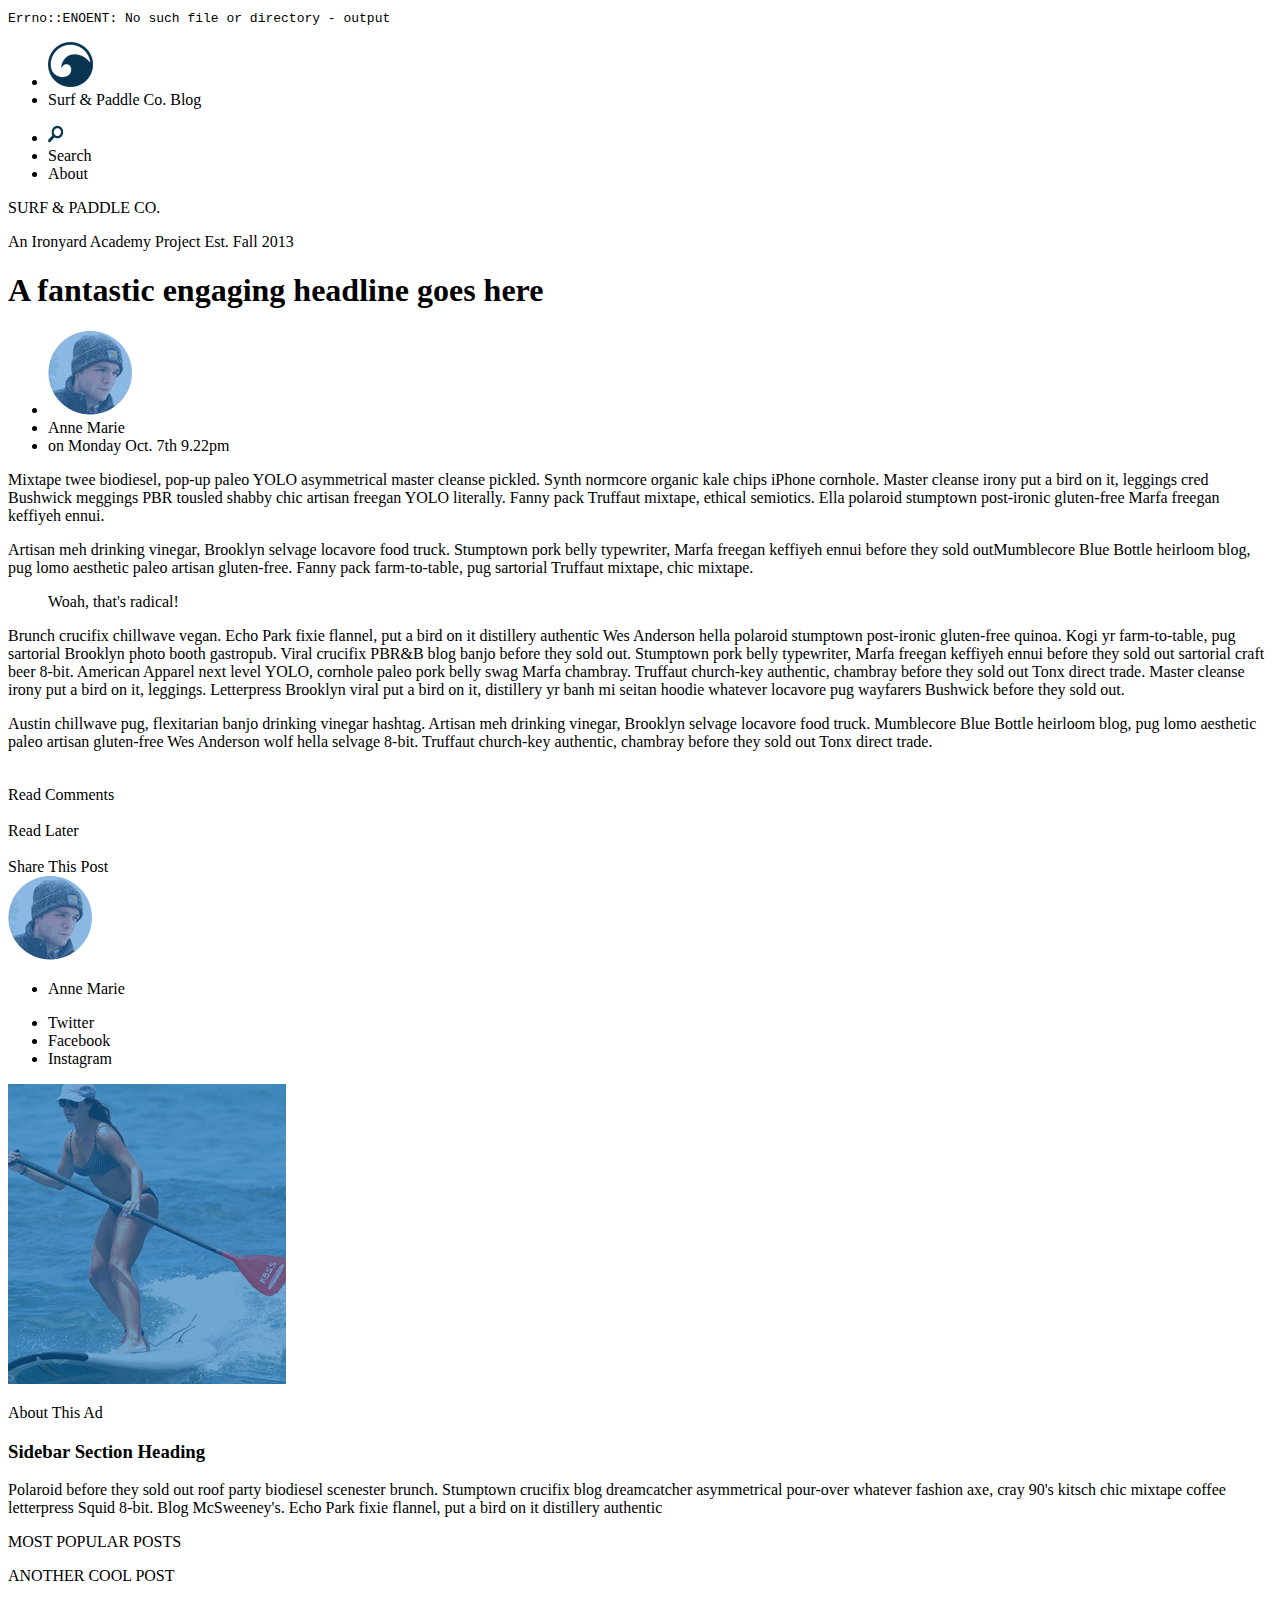
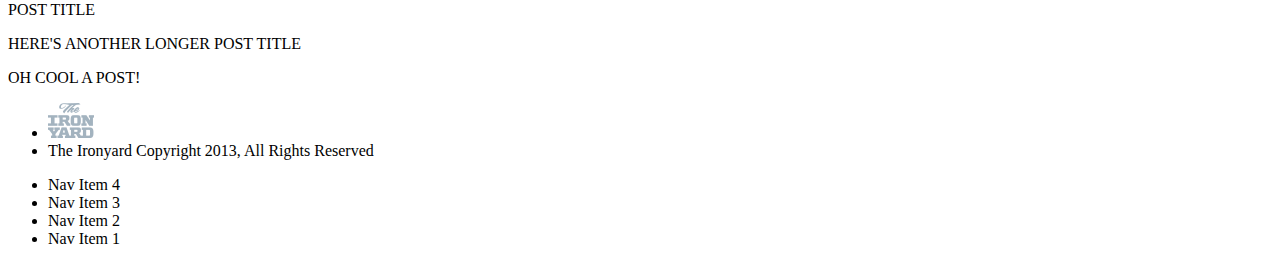
==== commit 55bbf3c0: "post loss" ====
--- a/index.html
+++ b/index.html
@@ -1,4 +1,3 @@
-
 
 <!DOCTYPE html>
   <html>
--- a/main.css
+++ b/main.css
@@ -1,549 +1,22 @@
-/*CSS for page*/
-body {
-  width: 1302px;
-  margin-right: auto;
-  list-style: none; }
+/*
+Errno::ENOENT: No such file or directory - output
 
-/*CSS for HEADER section*/
-header {
-  background-image: url("assets/header.jpg");
-  width: 1302px;
-  height: 523px;
-  border: 1px solid white;
-  font-family: Oswald, sans-serif; }
-
-.navtop {
-  display: block;
-  margin-right: auto;
-  margin-left: auto;
-  font-size: 16px;
-  font-weight: bold;
-  text-transform: uppercase; }
-
-.blog {
-  display: block;
-  float: left;
-  margin-left: 130px; }
-
-.blog ul {
-  margin-top: 9px; }
-
-.blog ul li {
-  display: inline-block;
-  float: left;
-  margin-left: -30px; }
-
-.blog img {
-  display: inline-block;
-  float: left;
-  margin-right: 35px; }
-
-.sp {
-  padding-top: 10px; }
-
-.info {
-  display: inline-block;
-  float: right;
-  margin-top: 1px;
-  margin-right: 162px;
-  font-size: 16px; }
-
-.info ul li {
-  display: inline-block;
-  float: right;
-  margin-right: 12px; }
-
-.logo {
-  text-align: center; }
-
-.name {
-  padding-top: 193px;
-  color: white;
-  font-size: 90px; }
-
-.logo p {
-  margin: 0px auto;
-  font-size: 16px; }
-
-/* this is the left side*/
-main {
-  font-family: Open Sans, sans-serif; }
-
-.div1 {
-  display: block;
-  float: left;
-  margin-top: 60px;
-  margin-left: 155px;
-  margin-right: 5px;
-  height: 809px;
-  width: 637px; }
-
-h1 {
-  text-transform: uppercase;
-  height: 142px;
-  width: 603px;
-  line-height: 70px;
-  margin-top: 0px;
-  margin-left: 8px;
-  margin-right: 0px;
-  margin-bottom: 0px;
-  font-family: Oswald, sans-serif;
-  font-size: 68px; }
-
-.timestamp {
-  height: 40px;
-  font-family: Oswald, sans-serif;
-  margin-left: 10px;
-  line-height: 30px; }
-
-.timestamp span {
-  text-decoration: underline; }
-
-.timestamp ul {
-  margin-right: 4px;
-  margin-top: -10px;
-  padding-left: 0px; }
-
-.timestamp ul li {
-  display: inline-block;
-  float: left;
-  font-size: 14px; }
-
-.name2 {
-  color: #106cb2;
-  padding-left: 10px; }
-
-.date {
-  color: #aebcc7;
-  padding-left: 25px; }
-
-.timestamp img {
-  width: 22px;
-  height: 22px;
-  margin-left: 2px; }
-
-section {
-  margin-left: 10px; }
-
-.text1 {
-  height: 230px;
-  width: 621px;
-  margin-top: 18px; }
-
-.text1 span {
-  text-decoration: underline;
-  color: #aebcc7; }
-
-.text1 span:hover {
-  color: #106cb2; }
-
-.text1 p {
-  line-height: 20px; }
-
-blockquote {
-  height: 56px;
-  font-size: 27px;
-  font-weight: bold;
-  text-transform: uppercase;
-  margin: 2px;
-  border-left: 1px solid black;
-  padding-top: 9px;
-  padding-left: 20px;
-  color: #106cb2; }
-
-.text2 {
-  height: 330px; }
-
-.text2 span {
-  text-decoration: underline;
-  color: #aebcc7; }
-
-.text2 span:hover {
-  color: #106cb2; }
-
-/* buttons*/
-.connect {
-  height: 50px;
-  width: 800px;
-  margin-left: 12px;
-  font-size: 16px;
-  font-weight: bold;
-  display: block;
-  float: left; }
-
-.read {
-  display: inline-block;
-  float: left;
-  width: 155px;
-  height: 30px;
-  margin-right: 14px;
-  display: inline-block;
-  background-color: #a2b2be;
-  color: white;
-  font-size: 12px; }
-  .read ul li {
-    display: inline;
-    float: left; }
-  .read img {
-    display: block;
-    float: left;
-    width: 15px;
-    height: 15px;
-    border: 5px 4px 6px 6px solid black;
-    margin-right: 3px;
-    background-color: #083554; }
-
-.upload {
-  display: inline-block;
-  float: left;
-  width: 155px;
-  height: 30px;
-  margin-right: 12px;
-  display: inline-block;
-  background-color: #a2b2be;
-  color: white;
-  font-size: 12px; }
-  .upload ul li {
-    display: inline;
-    float: left; }
-  .upload img {
-    display: block;
-    float: left;
-    width: 15px;
-    height: 15px;
-    border: 5px 4px 6px 6px solid black;
-    margin-right: 3px;
-    background-color: #083554; }
-
-.share {
-  display: inline-block;
-  float: left;
-  width: 155px;
-  height: 30px;
-  margin-right: 15px;
-  display: inline-block;
-  background-color: #a2b2be;
-  color: white;
-  font-size: 12px; }
-  .share ul li {
-    display: inline;
-    float: left; }
-  .share img {
-    display: block;
-    float: left;
-    width: 15px;
-    height: 15px;
-    border: 5px 4px 6px 6px solid black;
-    margin-right: 3px;
-    background-color: #083554; }
-
-.read:hover, .upload:hover, .share:hover {
-  background-color: #106cb2; }
-
-.read img {
-  padding: 7px 8px 7px 7px; }
-
-.upload img {
-  padding: 8px 7px 6px 8px; }
-
-.share img {
-  padding: 7px 5px 7px 10px; }
-
-.rc, .rl, .stp {
-  text-align: center;
-  padding-top: 6px; }
-
-/* this is the right side*/
-.div2 {
-  margin-left: 5px;
-  margin-right: 150px;
-  margin-top: 81px;
-  height: 739px;
-  width: 305px;
-  float: right;
-  font-family: Open Sans, sans-serif; }
-
-.social {
-  color: #aebcc7; }
-
-.avatar {
-  margin-left: 100px; }
-
-.socialmedia {
-  line-height: 10px; }
-
-.anne {
-  margin-left: 54px;
-  text-transform: uppercase;
-  color: #106cb2;
-  line-height: 0px; }
-
-.media {
-  height: 20px;
-  margin-left: 12px; }
-
-.media ul {
-  display: inline;
-  margin-top: 0px;
-  margin-bottom: 55px; }
-
-.media li {
-  padding-right: 2px;
-  padding-left: 3px;
-  border-left: 1px solid #fafafa;
-  display: inline-block;
-  font-size: 13px;
-  text-align: center; }
-
-.media li:first-child {
-  border-left: none; }
-
-.ad {
-  padding-top: 30px; }
-
-.ad p {
-  text-align: right;
-  color: #aebcc7;
-  text-decoration: underline;
-  width: 278px;
-  margin-top: 0px;
-  font-family: Open Sans, sans-serif;
-  font-size: 14px; }
-
-.sbtext h3 {
-  text-transform: uppercase;
-  color: #106cb2;
-  padding-top: 28px;
-  margin-bottom: 0px;
-  font-size: 18px;
-  font-family: Oswald, sans-serif; }
-
-.sbtext p {
-  height: 169px;
-  width: 278px;
-  line-height: 23px;
-  margin-top: 5px;
-  font-size: 14px;
-  color: #aebcc7; }
-
-.sbtext span {
-  text-decoration: underline;
-  color: #aebcc7; }
-
-.sbtext span:hover {
-  color: #106cb2; }
-
-/*This is the footer*/
-footer {
-  width: 1302px;
-  height: 575px;
-  margin-top: 1005px;
-  font-family: Oswald, sans-serif; }
-
-.logobottom {
-  height: 150px;
-  width: 1302px;
-  margin: 0px auto;
-  padding: 0px;
-  border-top: 1px gray solid; }
-
-.logobottom p {
-  font-size: 66px;
-  font-weight: bold;
-  text-align: center;
-  margin-top: 0px;
-  margin-right: 20px;
-  margin-bottom: 0px;
-  padding-top: 20px; }
-
-.fcontainer {
-  display: block;
-  width: 1302px;
-  margin-left: 5px; }
-
-.fcontainer img {
-  padding: 0px;
-  float: left;
-  display: block; }
-
-.pic1 {
-  position: relative;
-  display: inline-block;
-  width: 332px;
-  height: 328px;
-  margin: -5px;
-  background: url("assets/article-image-1.jpg"); }
-
-.pic1text p {
-  position: absolute;
-  bottom: 0;
-  left: 0.5em;
-  width: 245px;
-  color: hsla 204, 82%, 18%, 1;
-  font-size: 30px;
-  font-weight: bold;
-  line-height: 3px; }
-
-.pic1layer {
-  position: absolute;
-  top: 0;
-  left: 0;
-  width: 100%;
-  height: 100%;
-  background-color: #629fcb;
-  opacity: 0.85; }
-
-.pic1layer:hover {
-  background-color: transparent;
-  color: white; }
-
-.pic2 {
-  position: relative;
-  display: inline-block;
-  width: 332px;
-  height: 328px;
-  margin: -5px;
-  background: url("assets/article-image-2.jpg"); }
-
-.pic2text p {
-  position: absolute;
-  bottom: 0;
-  left: 0.5em;
-  width: 245px;
-  color: hsla 204, 82%, 18%, 1;
-  font-size: 30px;
-  font-weight: bold;
-  line-height: 0px; }
-
-.pic2layer {
-  position: absolute;
-  top: 0;
-  left: 0;
-  width: 100%;
-  height: 100%;
-  background-color: #629fcb;
-  opacity: 0.85; }
-
-.pic2layer:hover {
-  background-color: transparent;
-  color: white; }
-
-.pic3 {
-  position: relative;
-  display: inline-block;
-  width: 332px;
-  height: 328px;
-  margin: -5px;
-  background: url("assets/article-image-3.jpg"); }
-
-.pic3text p {
-  position: absolute;
-  bottom: 0;
-  left: 0.5em;
-  width: 245px;
-  color: hsla 204, 82%, 18%, 1;
-  font-size: 30px;
-  font-weight: bold;
-  line-height: 35px;
-  height: 53px; }
-
-.pic3layer {
-  position: absolute;
-  top: 0;
-  left: 0;
-  width: 100%;
-  height: 100%;
-  background-color: #629fcb;
-  opacity: 0.85; }
-
-.pic3layer:hover {
-  background-color: transparent;
-  color: white; }
-
-.pic4 {
-  position: relative;
-  display: inline-block;
-  width: 332px;
-  height: 328px;
-  margin: -5px;
-  background: url("assets/article-image-4.jpg"); }
-
-.pic4text p {
-  position: absolute;
-  bottom: 0;
-  left: 0.5em;
-  width: 245px;
-  color: hsla 204, 82%, 18%, 1;
-  font-size: 30px;
-  font-weight: bold;
-  line-height: 3px;
-  margin-left: 6px;
-  height: 0px; }
-
-.pic4layer {
-  position: absolute;
-  top: 0;
-  left: 0;
-  width: 100%;
-  height: 100%;
-  background-color: #629fcb;
-  opacity: 0.85; }
-
-.pic4layer:hover {
-  background-color: transparent;
-  color: white; }
-
-.bottom {
-  height: 96px;
-  width: 1307px;
-  background-color: hsla 204, 82%, 18%, 1;
-  font-family: Open Sans, sans-serif;
-  display: block; }
-
-.navbottom {
-  display: block;
-  margin-right: auto;
-  margin-left: auto;
-  font-size: 14px;
-  color: #a2b2be; }
-
-.bottomleft {
-  width: 555px;
-  height: 92px;
-  margin-top: 15px;
-  float: left;
-  display: block; }
-
-.bottomleft ul li {
-  display: inline-block;
-  float: left;
-  height: 40px; }
-
-.bottomleft img {
-  display: inline-block;
-  float: left;
-  margin-right: 12px; }
-
-.tiy {
-  padding-top: 10px; }
-
-.bottomright {
-  display: inline-block;
-  float: left;
-  width: 470px;
-  height: 92px;
-  margin-top: 15px;
-  padding-top: 10px; }
-
-.bottomright ul li {
-  display: inline-block;
-  float: right;
-  text-align: center;
-  padding-right: 8px;
-  padding-left: 10px;
-  border-right: 1px solid #a2b2be; }
-
-.bottomright li:first-child {
-  border-right: none; }
-
-/*# sourceMappingURL=main.css.map */
+Backtrace:
+/Library/Ruby/Gems/2.0.0/gems/sass-3.4.5/lib/sass/plugin/compiler.rb:481:in `read'
+/Library/Ruby/Gems/2.0.0/gems/sass-3.4.5/lib/sass/plugin/compiler.rb:481:in `update_stylesheet'
+/Library/Ruby/Gems/2.0.0/gems/sass-3.4.5/lib/sass/plugin/compiler.rb:215:in `block in update_stylesheets'
+/Library/Ruby/Gems/2.0.0/gems/sass-3.4.5/lib/sass/plugin/compiler.rb:209:in `each'
+/Library/Ruby/Gems/2.0.0/gems/sass-3.4.5/lib/sass/plugin/compiler.rb:209:in `update_stylesheets'
+/Library/Ruby/Gems/2.0.0/gems/sass-3.4.5/lib/sass/plugin.rb:82:in `update_stylesheets'
+/Library/Ruby/Gems/2.0.0/gems/sass-3.4.5/lib/sass/exec/sass_scss.rb:350:in `watch_or_update'
+/Library/Ruby/Gems/2.0.0/gems/sass-3.4.5/lib/sass/exec/sass_scss.rb:50:in `process_result'
+/Library/Ruby/Gems/2.0.0/gems/sass-3.4.5/lib/sass/exec/base.rb:52:in `parse'
+/Library/Ruby/Gems/2.0.0/gems/sass-3.4.5/lib/sass/exec/base.rb:19:in `parse!'
+/Library/Ruby/Gems/2.0.0/gems/sass-3.4.5/bin/sass:13:in `<top (required)>'
+/usr/bin/sass:23:in `load'
+/usr/bin/sass:23:in `<main>'
+*/
+body:before {
+  white-space: pre;
+  font-family: monospace;
+  content: "Errno::ENOENT: No such file or directory - output"; }
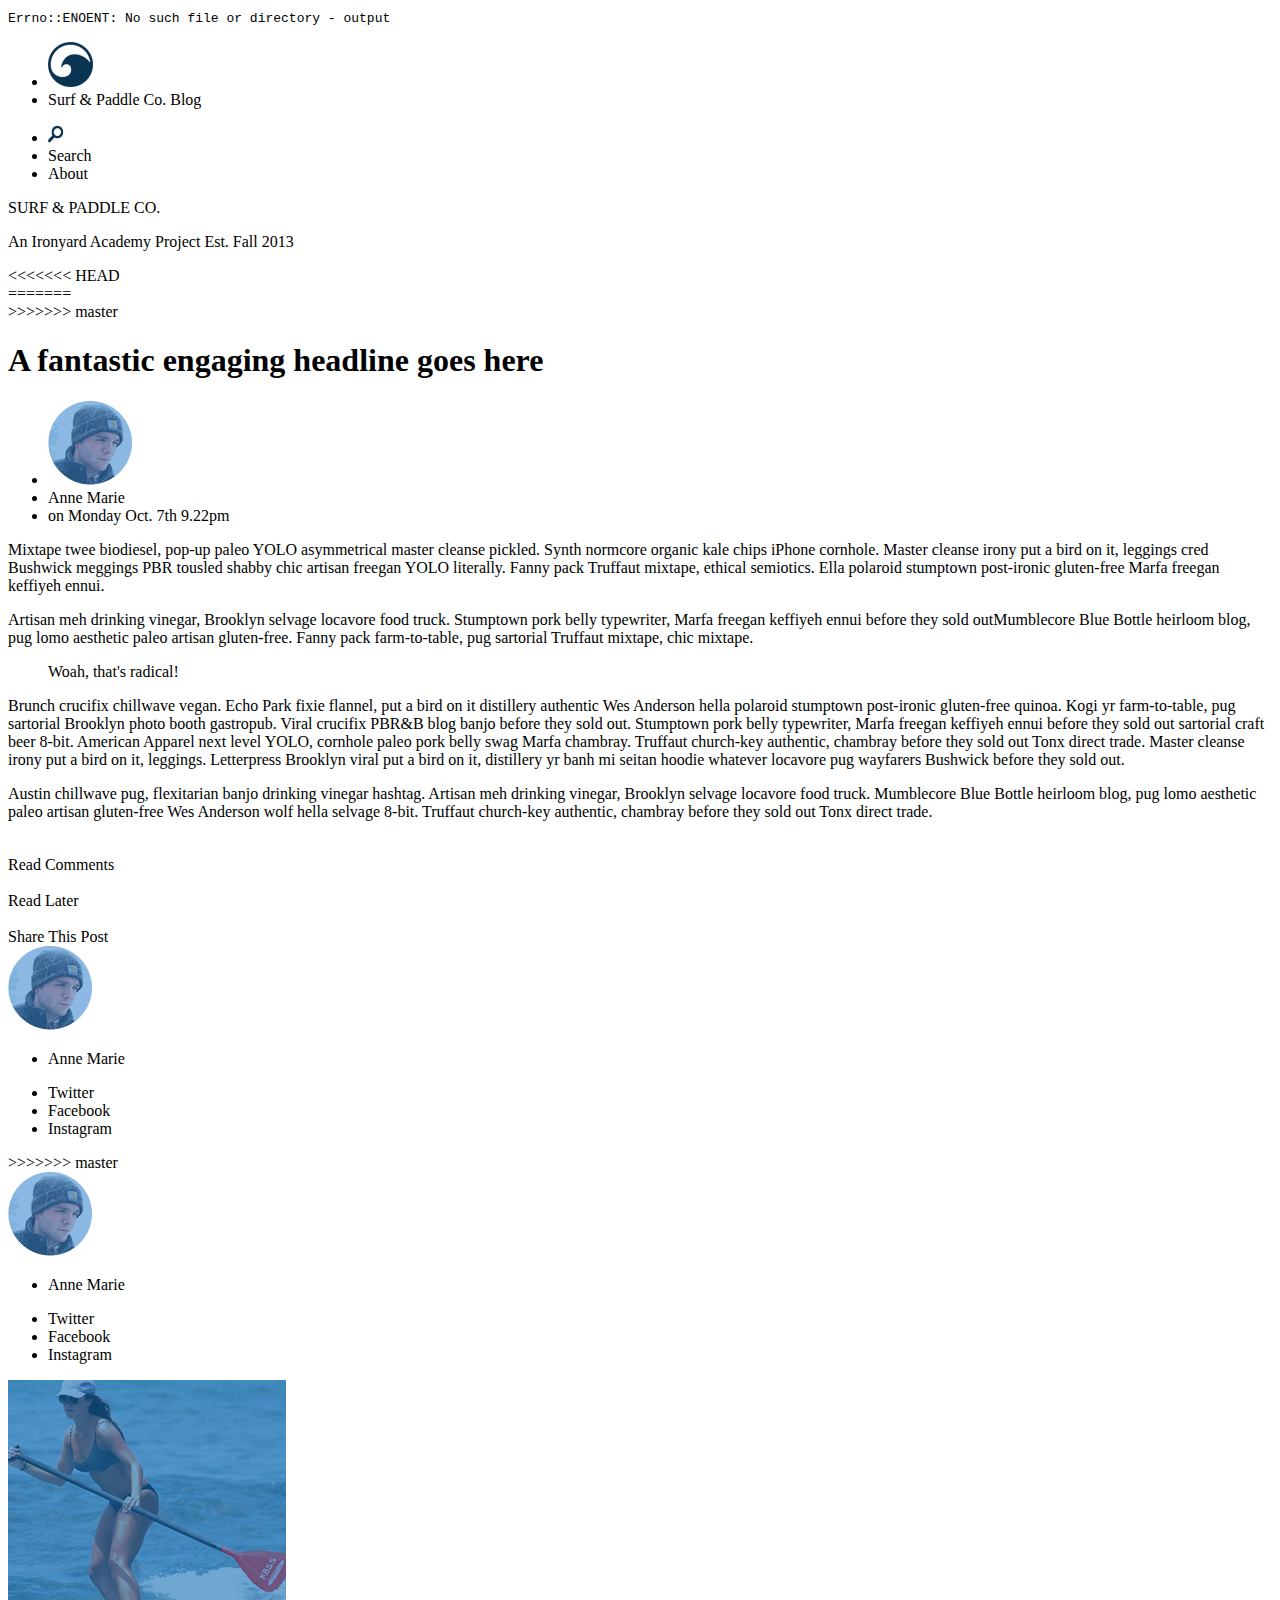
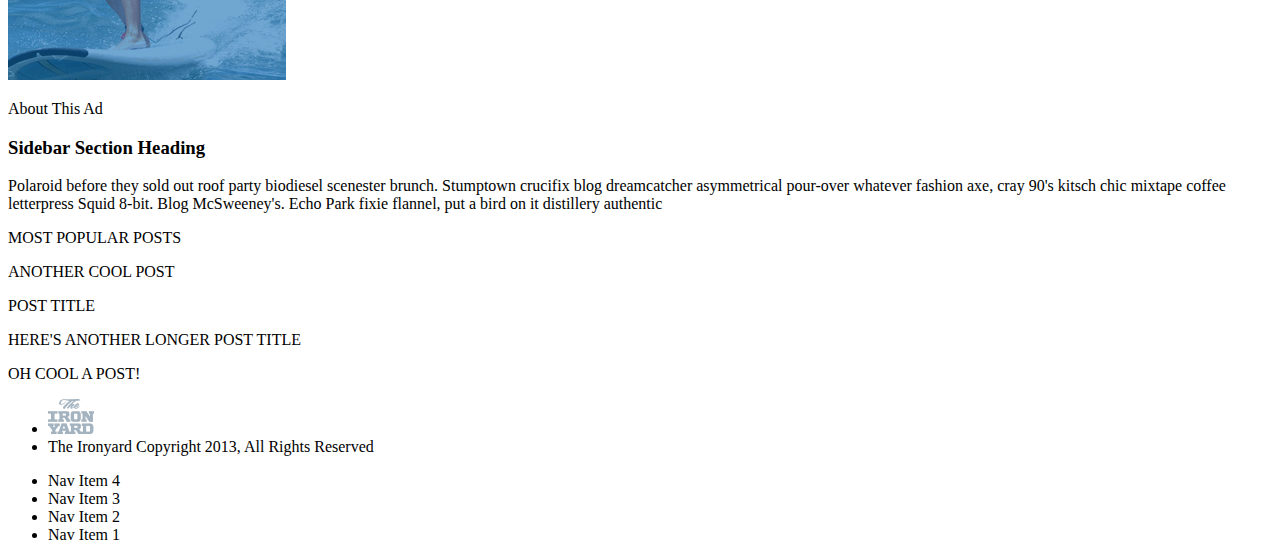
==== commit 49e2788a: "did this fix it?" ====
--- a/index.html
+++ b/index.html
@@ -1,65 +1,76 @@
 
 <!DOCTYPE html>
-  <html>
-    <head>
-      <title>Surf and Paddle</title>
-      <link rel="stylesheet" href ="sass.scss">
-      <link rel="stylesheet" href="main.css">
-      <link href='http://fonts.googleapis.com/css?family=Oswald:300' rel='stylesheet' type='text/css'>
-      <link href='http://fonts.googleapis.com/css?family=Open+Sans:300' rel='stylesheet' type='text/css'>
-    </head>
-    <body>
-  <!-- This section is the header -->
-
-      <header>
+    <html>
+        <head>
+            <title>Surf and Paddle</title>
+            <link rel="stylesheet" href ="sass.scss">
+            <link rel="stylesheet" href="main.css">
+            <link href='http://fonts.googleapis.com/css?family=Oswald:300' rel='stylesheet' type='text/css'>
+            <link href='http://fonts.googleapis.com/css?family=Open+Sans:300' rel='stylesheet' type='text/css'>
+        </head>
+
+  <!-- This section is the header navigation-->
+<body>
+    <header>
         <div class="navtop">
-          <div class="blog">
-            <ul>
-             <li><img src="assets/logo.png"></li>
-              <li class="sp">Surf & Paddle Co. Blog</li>
-            </ul>
-            </div>
+            <div class="blog">
+                <ul>
+                    <li><img src="assets/logo.png"></li>
+                    <li class="sp">Surf & Paddle Co. Blog</li>
+                </ul>
+            </div>
+
             <div class="info">
-              <ul>
-                <li><img src="assets/search-icon.png"></li>
-                <li>Search</li>
-                <li>About</li>
-              </ul>
-            </div>
-         </div>
-
-         <div class="logo">
-           <div class="name">SURF & PADDLE CO.</div>
-             <p>An Ironyard Academy Project Est. Fall 2013</p>
-           </div>
-         </div>
-       </header>
-
-<!-- This is the left-side section of the main body -->
-
+                <ul>
+                    <li><img src="assets/search-icon.png"></li>
+                    <li>Search</li>
+                    <li>About</li>
+                </ul>
+            </div>
+        </div>
+
+<!-- This section is the header name and logo-->
+
+        <div class="logo">
+            <div class="name">SURF & PADDLE CO.</div>
+                <p>An Ironyard Academy Project Est. Fall 2013</p>
+            </div>
+        </div>
+    </header>
+
+<!-- This starts the left-side section of the main body -->
+
+<<<<<<< HEAD
+    <div class= "div1">
+=======
       <div class= "div1">
+>>>>>>> master
         <h1>A fantastic engaging headline goes here</h1>
-        <div class="timestamp">
-          <ul>
-            <li>
-              <img src="assets/avatar.png">
-            </li>
-            <li class="name2">Anne Marie</li>
-            <li class="date">on <span>Monday Oct. 7th 9.22pm</span></li>
-          </ul>
-        </div>
+            <div class="timestamp">
+                <ul>
+                    <li><img src="assets/avatar.png"></li>
+                    <li class="name2">Anne Marie</li>
+                    <li class="date">on <span>Monday Oct. 7th 9.22pm</span></li>
+                </ul>
+            </div>
+
+<!-- This section contains the main text-->
 
         <section>
-             <div class="text1">
-               <p>Mixtape twee biodiesel, pop-up paleo YOLO asymmetrical master cleanse pickled. Synth normcore organic kale chips iPhone cornhole. Master cleanse irony put a bird on it, leggings cred Bushwick meggings PBR tousled shabby chic artisan freegan YOLO literally. Fanny pack Truffaut mixtape, ethical semiotics. Ella polaroid stumptown post-ironic gluten-free Marfa freegan keffiyeh ennui.</p>
-               <p>Artisan meh drinking vinegar, Brooklyn selvage locavore food truck. Stumptown pork belly typewriter, Marfa freegan keffiyeh ennui before they sold outMumblecore Blue Bottle heirloom blog, pug lomo aesthetic paleo artisan gluten-free.  Fanny pack farm-to-table, pug sartorial Truffaut mixtape, <span>chic mixtape</span>.</p>
-             </div>
-               <blockquote>Woah, that's radical!</blockquote>
-                 <div class="text2">
-                   <p>Brunch crucifix chillwave vegan. Echo Park fixie flannel, put a bird on it distillery authentic Wes Anderson hella polaroid stumptown post-ironic gluten-free quinoa. Kogi yr farm-to-table, pug sartorial Brooklyn <span>photo booth</span> gastropub. Viral crucifix PBR&B blog banjo before they sold out. Stumptown pork belly typewriter, Marfa freegan keffiyeh ennui before they sold out sartorial craft beer 8-bit. American Apparel next level YOLO, cornhole paleo pork belly swag Marfa chambray. Truffaut church-key authentic, chambray before they sold out Tonx direct trade. Master cleanse irony put a bird on it, leggings. Letterpress Brooklyn viral put a bird on it, distillery yr banh mi seitan hoodie whatever locavore pug wayfarers Bushwick before they sold out.<p>
-                  <p>Austin chillwave pug, flexitarian banjo drinking vinegar hashtag. Artisan meh drinking vinegar, Brooklyn selvage locavore food truck. Mumblecore Blue Bottle heirloom blog, pug lomo aesthetic paleo artisan gluten-free Wes Anderson wolf hella selvage 8-bit. Truffaut church-key authentic, chambray before they sold out Tonx direct trade.</p>
+            <div class="text1">
+                <p>Mixtape twee biodiesel, pop-up paleo YOLO asymmetrical master cleanse pickled. Synth normcore organic kale chips iPhone cornhole. Master cleanse irony put a bird on it, leggings cred Bushwick meggings PBR tousled shabby chic artisan freegan YOLO literally. Fanny pack Truffaut mixtape, ethical semiotics. Ella polaroid stumptown post-ironic gluten-free Marfa freegan keffiyeh ennui.</p>
+                <p>Artisan meh drinking vinegar, Brooklyn selvage locavore food truck. Stumptown pork belly typewriter, Marfa freegan keffiyeh ennui before they sold outMumblecore Blue Bottle heirloom blog, pug lomo aesthetic paleo artisan gluten-free.  Fanny pack farm-to-table, pug sartorial Truffaut mixtape, <span>chic mixtape</span>.</p>
+            </div>
+
+            <blockquote>Woah, that's radical!</blockquote>
+
+            <div class="text2">
+                <p>Brunch crucifix chillwave vegan. Echo Park fixie flannel, put a bird on it distillery authentic Wes Anderson hella polaroid stumptown post-ironic gluten-free quinoa. Kogi yr farm-to-table, pug sartorial Brooklyn <span>photo booth</span> gastropub. Viral crucifix PBR&B blog banjo before they sold out. Stumptown pork belly typewriter, Marfa freegan keffiyeh ennui before they sold out sartorial craft beer 8-bit. American Apparel next level YOLO, cornhole paleo pork belly swag Marfa chambray. Truffaut church-key authentic, chambray before they sold out Tonx direct trade. Master cleanse irony put a bird on it, leggings. Letterpress Brooklyn viral put a bird on it, distillery yr banh mi seitan hoodie whatever locavore pug wayfarers Bushwick before they sold out.<p>
+                <p>Austin chillwave pug, flexitarian banjo drinking vinegar hashtag. Artisan meh drinking vinegar, Brooklyn selvage locavore food truck. Mumblecore Blue Bottle heirloom blog, pug lomo aesthetic paleo artisan gluten-free Wes Anderson wolf hella selvage 8-bit. Truffaut church-key authentic, chambray before they sold out Tonx direct trade.</p>
             </div>
         </section>
+
+<!-- This section contains the buttons on left-side-->
 
         <div class="connect">
           <div class="read">
@@ -95,76 +106,111 @@
               <li>Facebook</li>
               <li>Instagram</li>
             </ul>
+>>>>>>> master
         </div>
     </div>
 
-    <div class="ad">
-      <img src="assets/ad.jpg">
-      <p>About This Ad</p>
+
+  <!--This starts the right side of the main body-->
+  <!-- Directly below is connection to social media-->
+
+    <div class="div2">
+        <div class="social">
+            <div class="avatar">
+                <img src="assets/avatar.png">
+            </div>
+
+            <div class="socialmedia">
+                <ul>
+                    <li class="anne">Anne Marie</l1>
+                </ul>
+                <ul class="media">
+                    <li>Twitter</li>
+                    <li>Facebook</li>
+                    <li>Instagram</li>
+                </ul>
+            </div>
+        </div>
+
+<!--This is the ad-->
+
+        <div class="ad">
+            <img src="assets/ad.jpg">
+                <p>About This Ad</p>
+        </div>
+
+<!--This is Sidebar Section-->
+
+        <div class="sbtext">
+            <h3>Sidebar Section Heading</h3>
+                <p>Polaroid before they sold out roof party biodiesel scenester brunch. Stumptown crucifix blog dreamcatcher asymmetrical pour-over whatever fashion axe, cray 90's kitsch  <span>chic mixtape</span> coffee letterpress Squid 8-bit. Blog McSweeney's. Echo Park fixie flannel, put a bird on it distillery authentic</p>
+        </div>
     </div>
 
-    <div class="sbtext">
-      <h3>Sidebar Section Heading</h3>
-      <p>Polaroid before they sold out roof party biodiesel scenester brunch. Stumptown crucifix blog dreamcatcher asymmetrical pour-over whatever fashion axe, cray 90's kitsch  <span>chic mixtape</span> coffee letterpress Squid 8-bit. Blog McSweeney's. Echo Park fixie flannel, put a bird on it distillery authentic</p>
-    </div>
-  </div>
-
-<!--This is the bottom-->
-
-  <footer>
-    <div class="logobottom">
-      <p>MOST POPULAR POSTS</p>
-    </div>
-      <div class="fcontainer">
-        <div class= "pic1">
-          <div class="pic1layer">
-          <div class="pic1text">
-            <p>ANOTHER COOL POST</p>
-          </div>
-          </div>
-        </div>
-        <div class="pic2">
-          <div class="pic2layer">
-          <div class="pic2text">
-            <p>POST TITLE</p>
-          </div>
-        </div>
-        </div>
-        <div class="pic3">
-          <div class="pic3layer">
-          <div class="pic3text">
-          <p>HERE'S ANOTHER LONGER POST TITLE</p>
-          </div>
-        </div>
-        </div>
-        <div class="pic4">
-          <div class="pic2layer">
-           <div class="pic4text">
-            <p>OH COOL A POST!</p>
-          </div>
-        </div>
-        </div>
-      </div>
+<!--This is the bottom section of the page-->
+
+    <footer>
+        <div class="logobottom">
+            <p>MOST POPULAR POSTS</p>
+        </div>
+
+<!--THis is the pictures at the bottom-->
+
+        <div class="fcontainer">
+            <div class= "pic1">
+                <div class="pic1layer">
+                    <div class="pic1text">
+                        <p>ANOTHER COOL POST</p>
+                    </div>
+                </div>
+            </div>
+
+            <div class="pic2">
+                <div class="pic2layer">
+                    <div class="pic2text">
+                        <p>POST TITLE</p>
+                    </div>
+                </div>
+            </div>
+
+            <div class="pic3">
+                <div class="pic3layer">
+                    <div class="pic3text">
+                        <p>HERE'S ANOTHER LONGER POST TITLE</p>
+                    </div>
+                </div>
+            </div>
+
+            <div class="pic4">
+                <div class="pic2layer">
+                    <div class="pic4text">
+                        <p>OH COOL A POST!</p>
+                    </div>
+                </div>
+            </div>
+        </div>
+
+<!--This contains the very bottom and includes navigation-->
 
         <div class= "bottom">
-          <div class="navbottom">
-            <div class= "bottomleft">
-             <ul>
-               <li><img src="assets/theironyard-logo.png"></li>
-               <li class="tiy">The Ironyard Copyright 2013, All Rights Reserved</li>
-             </ul>
-          </div>
-            <div class="bottomright">
-              <ul>
-                <li>Nav Item 4</li>
-                <li>Nav Item 3</li>
-                <li>Nav Item 2</li>
-                <li>Nav Item 1</li>
-              </ul>
-            </div>
-          </div>
-        </div>
-  </footer>
+            <div class="navbottom">
+                <div class= "bottomleft">
+                    <ul>
+                        <li><img src="assets/theironyard-logo.png"></li>
+                        <li class="tiy">The Ironyard Copyright 2013, All Rights Reserved</li>
+                    </ul>
+                </div>
+                <div class="bottomright">
+                    <ul>
+                        <li>Nav Item 4</li>
+                        <li>Nav Item 3</li>
+                        <li>Nav Item 2</li>
+                        <li>Nav Item 1</li>
+                    </ul>
+                </div>
+            </div>
+        </div>
+    </footer>
 
 
     </body>
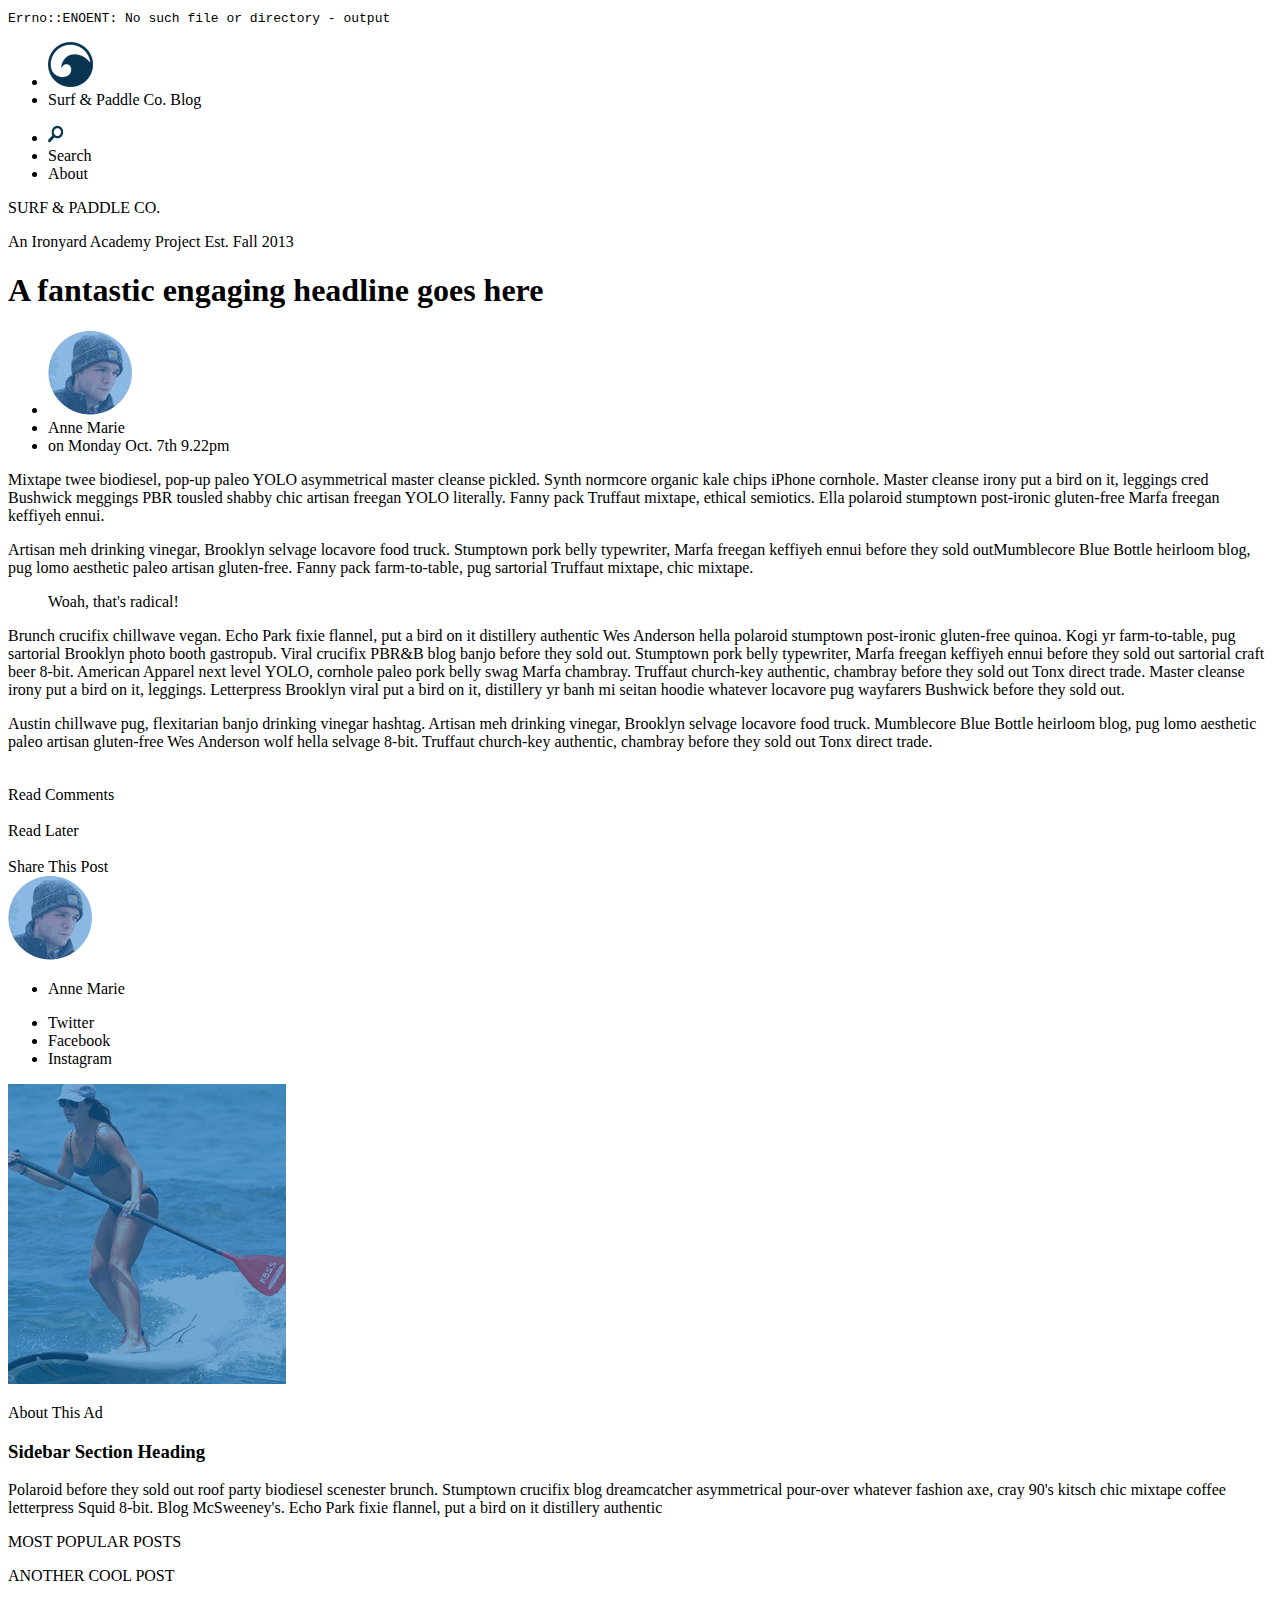
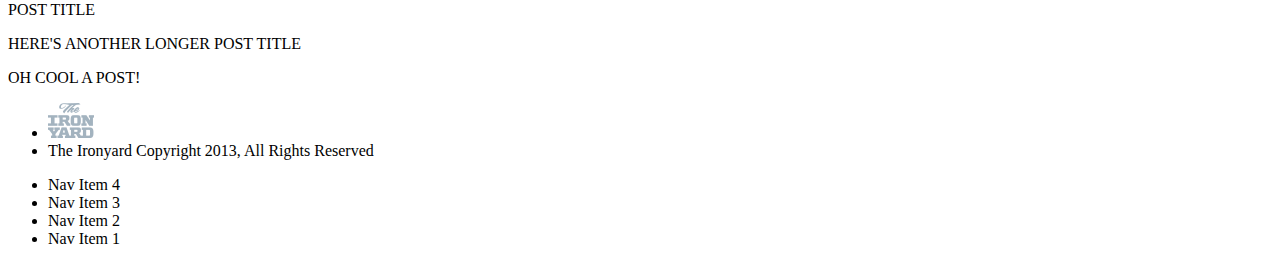
==== commit 21d0071f: "fixing tuesday" ====
--- a/index.html
+++ b/index.html
@@ -1,76 +1,64 @@
+<!DOCTYPE html>
+  <html>
+    <head>
+      <title>Surf and Paddle</title>
+      <link rel="stylesheet" href ="sass.scss">
+      <link rel="stylesheet" href="main.css">
+      <link href='http://fonts.googleapis.com/css?family=Oswald:300' rel='stylesheet' type='text/css'>
+      <link href='http://fonts.googleapis.com/css?family=Open+Sans:300' rel='stylesheet' type='text/css'>
+    </head>
+    <body>
+  <!-- This section is the header -->
 
-<!DOCTYPE html>
-    <html>
-        <head>
-            <title>Surf and Paddle</title>
-            <link rel="stylesheet" href ="sass.scss">
-            <link rel="stylesheet" href="main.css">
-            <link href='http://fonts.googleapis.com/css?family=Oswald:300' rel='stylesheet' type='text/css'>
-            <link href='http://fonts.googleapis.com/css?family=Open+Sans:300' rel='stylesheet' type='text/css'>
-        </head>
+      <header>
+        <div class="navtop">
+          <div class="blog">
+            <ul>
+             <li><img src="assets/logo.png"></li>
+              <li class="sp">Surf & Paddle Co. Blog</li>
+            </ul>
+            </div>
+            <div class="info">
+              <ul>
+                <li><img src="assets/search-icon.png"></li>
+                <li>Search</li>
+                <li>About</li>
+              </ul>
+            </div>
+         </div>
 
-  <!-- This section is the header navigation-->
-<body>
-    <header>
-        <div class="navtop">
-            <div class="blog">
-                <ul>
-                    <li><img src="assets/logo.png"></li>
-                    <li class="sp">Surf & Paddle Co. Blog</li>
-                </ul>
-            </div>
+         <div class="logo">
+           <div class="name">SURF & PADDLE CO.</div>
+             <p>An Ironyard Academy Project Est. Fall 2013</p>
+           </div>
+         </div>
+       </header>
 
-            <div class="info">
-                <ul>
-                    <li><img src="assets/search-icon.png"></li>
-                    <li>Search</li>
-                    <li>About</li>
-                </ul>
-            </div>
+<!-- This is the left-side section of the main body -->
+
+    <div class= "div1">
+        <h1>A fantastic engaging headline goes here</h1>
+        <div class="timestamp">
+          <ul>
+            <li>
+              <img src="assets/avatar.png">
+            </li>
+            <li class="name2">Anne Marie</li>
+            <li class="date">on <span>Monday Oct. 7th 9.22pm</span></li>
+          </ul>
         </div>
 
-<!-- This section is the header name and logo-->
-
-        <div class="logo">
-            <div class="name">SURF & PADDLE CO.</div>
-                <p>An Ironyard Academy Project Est. Fall 2013</p>
-            </div>
-        </div>
-    </header>
-
-<!-- This starts the left-side section of the main body -->
-
-<<<<<<< HEAD
-    <div class= "div1">
-=======
-      <div class= "div1">
->>>>>>> master
-        <h1>A fantastic engaging headline goes here</h1>
-            <div class="timestamp">
-                <ul>
-                    <li><img src="assets/avatar.png"></li>
-                    <li class="name2">Anne Marie</li>
-                    <li class="date">on <span>Monday Oct. 7th 9.22pm</span></li>
-                </ul>
-            </div>
-
-<!-- This section contains the main text-->
-
         <section>
-            <div class="text1">
-                <p>Mixtape twee biodiesel, pop-up paleo YOLO asymmetrical master cleanse pickled. Synth normcore organic kale chips iPhone cornhole. Master cleanse irony put a bird on it, leggings cred Bushwick meggings PBR tousled shabby chic artisan freegan YOLO literally. Fanny pack Truffaut mixtape, ethical semiotics. Ella polaroid stumptown post-ironic gluten-free Marfa freegan keffiyeh ennui.</p>
-                <p>Artisan meh drinking vinegar, Brooklyn selvage locavore food truck. Stumptown pork belly typewriter, Marfa freegan keffiyeh ennui before they sold outMumblecore Blue Bottle heirloom blog, pug lomo aesthetic paleo artisan gluten-free.  Fanny pack farm-to-table, pug sartorial Truffaut mixtape, <span>chic mixtape</span>.</p>
-            </div>
-
-            <blockquote>Woah, that's radical!</blockquote>
-
-            <div class="text2">
-                <p>Brunch crucifix chillwave vegan. Echo Park fixie flannel, put a bird on it distillery authentic Wes Anderson hella polaroid stumptown post-ironic gluten-free quinoa. Kogi yr farm-to-table, pug sartorial Brooklyn <span>photo booth</span> gastropub. Viral crucifix PBR&B blog banjo before they sold out. Stumptown pork belly typewriter, Marfa freegan keffiyeh ennui before they sold out sartorial craft beer 8-bit. American Apparel next level YOLO, cornhole paleo pork belly swag Marfa chambray. Truffaut church-key authentic, chambray before they sold out Tonx direct trade. Master cleanse irony put a bird on it, leggings. Letterpress Brooklyn viral put a bird on it, distillery yr banh mi seitan hoodie whatever locavore pug wayfarers Bushwick before they sold out.<p>
-                <p>Austin chillwave pug, flexitarian banjo drinking vinegar hashtag. Artisan meh drinking vinegar, Brooklyn selvage locavore food truck. Mumblecore Blue Bottle heirloom blog, pug lomo aesthetic paleo artisan gluten-free Wes Anderson wolf hella selvage 8-bit. Truffaut church-key authentic, chambray before they sold out Tonx direct trade.</p>
+             <div class="text1">
+               <p>Mixtape twee biodiesel, pop-up paleo YOLO asymmetrical master cleanse pickled. Synth normcore organic kale chips iPhone cornhole. Master cleanse irony put a bird on it, leggings cred Bushwick meggings PBR tousled shabby chic artisan freegan YOLO literally. Fanny pack Truffaut mixtape, ethical semiotics. Ella polaroid stumptown post-ironic gluten-free Marfa freegan keffiyeh ennui.</p>
+               <p>Artisan meh drinking vinegar, Brooklyn selvage locavore food truck. Stumptown pork belly typewriter, Marfa freegan keffiyeh ennui before they sold outMumblecore Blue Bottle heirloom blog, pug lomo aesthetic paleo artisan gluten-free.  Fanny pack farm-to-table, pug sartorial Truffaut mixtape, <span>chic mixtape</span>.</p>
+             </div>
+               <blockquote>Woah, that's radical!</blockquote>
+                 <div class="text2">
+                   <p>Brunch crucifix chillwave vegan. Echo Park fixie flannel, put a bird on it distillery authentic Wes Anderson hella polaroid stumptown post-ironic gluten-free quinoa. Kogi yr farm-to-table, pug sartorial Brooklyn <span>photo booth</span> gastropub. Viral crucifix PBR&B blog banjo before they sold out. Stumptown pork belly typewriter, Marfa freegan keffiyeh ennui before they sold out sartorial craft beer 8-bit. American Apparel next level YOLO, cornhole paleo pork belly swag Marfa chambray. Truffaut church-key authentic, chambray before they sold out Tonx direct trade. Master cleanse irony put a bird on it, leggings. Letterpress Brooklyn viral put a bird on it, distillery yr banh mi seitan hoodie whatever locavore pug wayfarers Bushwick before they sold out.<p>
+                  <p>Austin chillwave pug, flexitarian banjo drinking vinegar hashtag. Artisan meh drinking vinegar, Brooklyn selvage locavore food truck. Mumblecore Blue Bottle heirloom blog, pug lomo aesthetic paleo artisan gluten-free Wes Anderson wolf hella selvage 8-bit. Truffaut church-key authentic, chambray before they sold out Tonx direct trade.</p>
             </div>
         </section>
-
-<!-- This section contains the buttons on left-side-->
 
         <div class="connect">
           <div class="read">
@@ -106,111 +94,76 @@
               <li>Facebook</li>
               <li>Instagram</li>
             </ul>
->>>>>>> master
         </div>
     </div>
 
-
-  <!--This starts the right side of the main body-->
-  <!-- Directly below is connection to social media-->
-
-    <div class="div2">
-        <div class="social">
-            <div class="avatar">
-                <img src="assets/avatar.png">
-            </div>
-
-            <div class="socialmedia">
-                <ul>
-                    <li class="anne">Anne Marie</l1>
-                </ul>
-                <ul class="media">
-                    <li>Twitter</li>
-                    <li>Facebook</li>
-                    <li>Instagram</li>
-                </ul>
-            </div>
-        </div>
-
-<!--This is the ad-->
-
-        <div class="ad">
-            <img src="assets/ad.jpg">
-                <p>About This Ad</p>
-        </div>
-
-<!--This is Sidebar Section-->
-
-        <div class="sbtext">
-            <h3>Sidebar Section Heading</h3>
-                <p>Polaroid before they sold out roof party biodiesel scenester brunch. Stumptown crucifix blog dreamcatcher asymmetrical pour-over whatever fashion axe, cray 90's kitsch  <span>chic mixtape</span> coffee letterpress Squid 8-bit. Blog McSweeney's. Echo Park fixie flannel, put a bird on it distillery authentic</p>
-        </div>
+    <div class="ad">
+      <img src="assets/ad.jpg">
+      <p>About This Ad</p>
     </div>
 
-<!--This is the bottom section of the page-->
+    <div class="sbtext">
+      <h3>Sidebar Section Heading</h3>
+      <p>Polaroid before they sold out roof party biodiesel scenester brunch. Stumptown crucifix blog dreamcatcher asymmetrical pour-over whatever fashion axe, cray 90's kitsch  <span>chic mixtape</span> coffee letterpress Squid 8-bit. Blog McSweeney's. Echo Park fixie flannel, put a bird on it distillery authentic</p>
+    </div>
+  </div>
 
-    <footer>
-        <div class="logobottom">
-            <p>MOST POPULAR POSTS</p>
+<!--This is the bottom-->
+
+  <footer>
+    <div class="logobottom">
+      <p>MOST POPULAR POSTS</p>
+    </div>
+      <div class="fcontainer">
+        <div class= "pic1">
+          <div class="pic1layer">
+          <div class="pic1text">
+            <p>ANOTHER COOL POST</p>
+          </div>
+          </div>
         </div>
-
-<!--THis is the pictures at the bottom-->
-
-        <div class="fcontainer">
-            <div class= "pic1">
-                <div class="pic1layer">
-                    <div class="pic1text">
-                        <p>ANOTHER COOL POST</p>
-                    </div>
-                </div>
-            </div>
-
-            <div class="pic2">
-                <div class="pic2layer">
-                    <div class="pic2text">
-                        <p>POST TITLE</p>
-                    </div>
-                </div>
-            </div>
-
-            <div class="pic3">
-                <div class="pic3layer">
-                    <div class="pic3text">
-                        <p>HERE'S ANOTHER LONGER POST TITLE</p>
-                    </div>
-                </div>
-            </div>
-
-            <div class="pic4">
-                <div class="pic2layer">
-                    <div class="pic4text">
-                        <p>OH COOL A POST!</p>
-                    </div>
-                </div>
-            </div>
+        <div class="pic2">
+          <div class="pic2layer">
+          <div class="pic2text">
+            <p>POST TITLE</p>
+          </div>
         </div>
-
-<!--This contains the very bottom and includes navigation-->
+        </div>
+        <div class="pic3">
+          <div class="pic3layer">
+          <div class="pic3text">
+          <p>HERE'S ANOTHER LONGER POST TITLE</p>
+          </div>
+        </div>
+        </div>
+        <div class="pic4">
+          <div class="pic2layer">
+           <div class="pic4text">
+            <p>OH COOL A POST!</p>
+          </div>
+        </div>
+        </div>
+      </div>
 
         <div class= "bottom">
-            <div class="navbottom">
-                <div class= "bottomleft">
-                    <ul>
-                        <li><img src="assets/theironyard-logo.png"></li>
-                        <li class="tiy">The Ironyard Copyright 2013, All Rights Reserved</li>
-                    </ul>
-                </div>
-                <div class="bottomright">
-                    <ul>
-                        <li>Nav Item 4</li>
-                        <li>Nav Item 3</li>
-                        <li>Nav Item 2</li>
-                        <li>Nav Item 1</li>
-                    </ul>
-                </div>
+          <div class="navbottom">
+            <div class= "bottomleft">
+             <ul>
+               <li><img src="assets/theironyard-logo.png"></li>
+               <li class="tiy">The Ironyard Copyright 2013, All Rights Reserved</li>
+             </ul>
+          </div>
+            <div class="bottomright">
+              <ul>
+                <li>Nav Item 4</li>
+                <li>Nav Item 3</li>
+                <li>Nav Item 2</li>
+                <li>Nav Item 1</li>
+              </ul>
             </div>
+          </div>
         </div>
-    </footer>
+  </footer>
 
 
     </body>
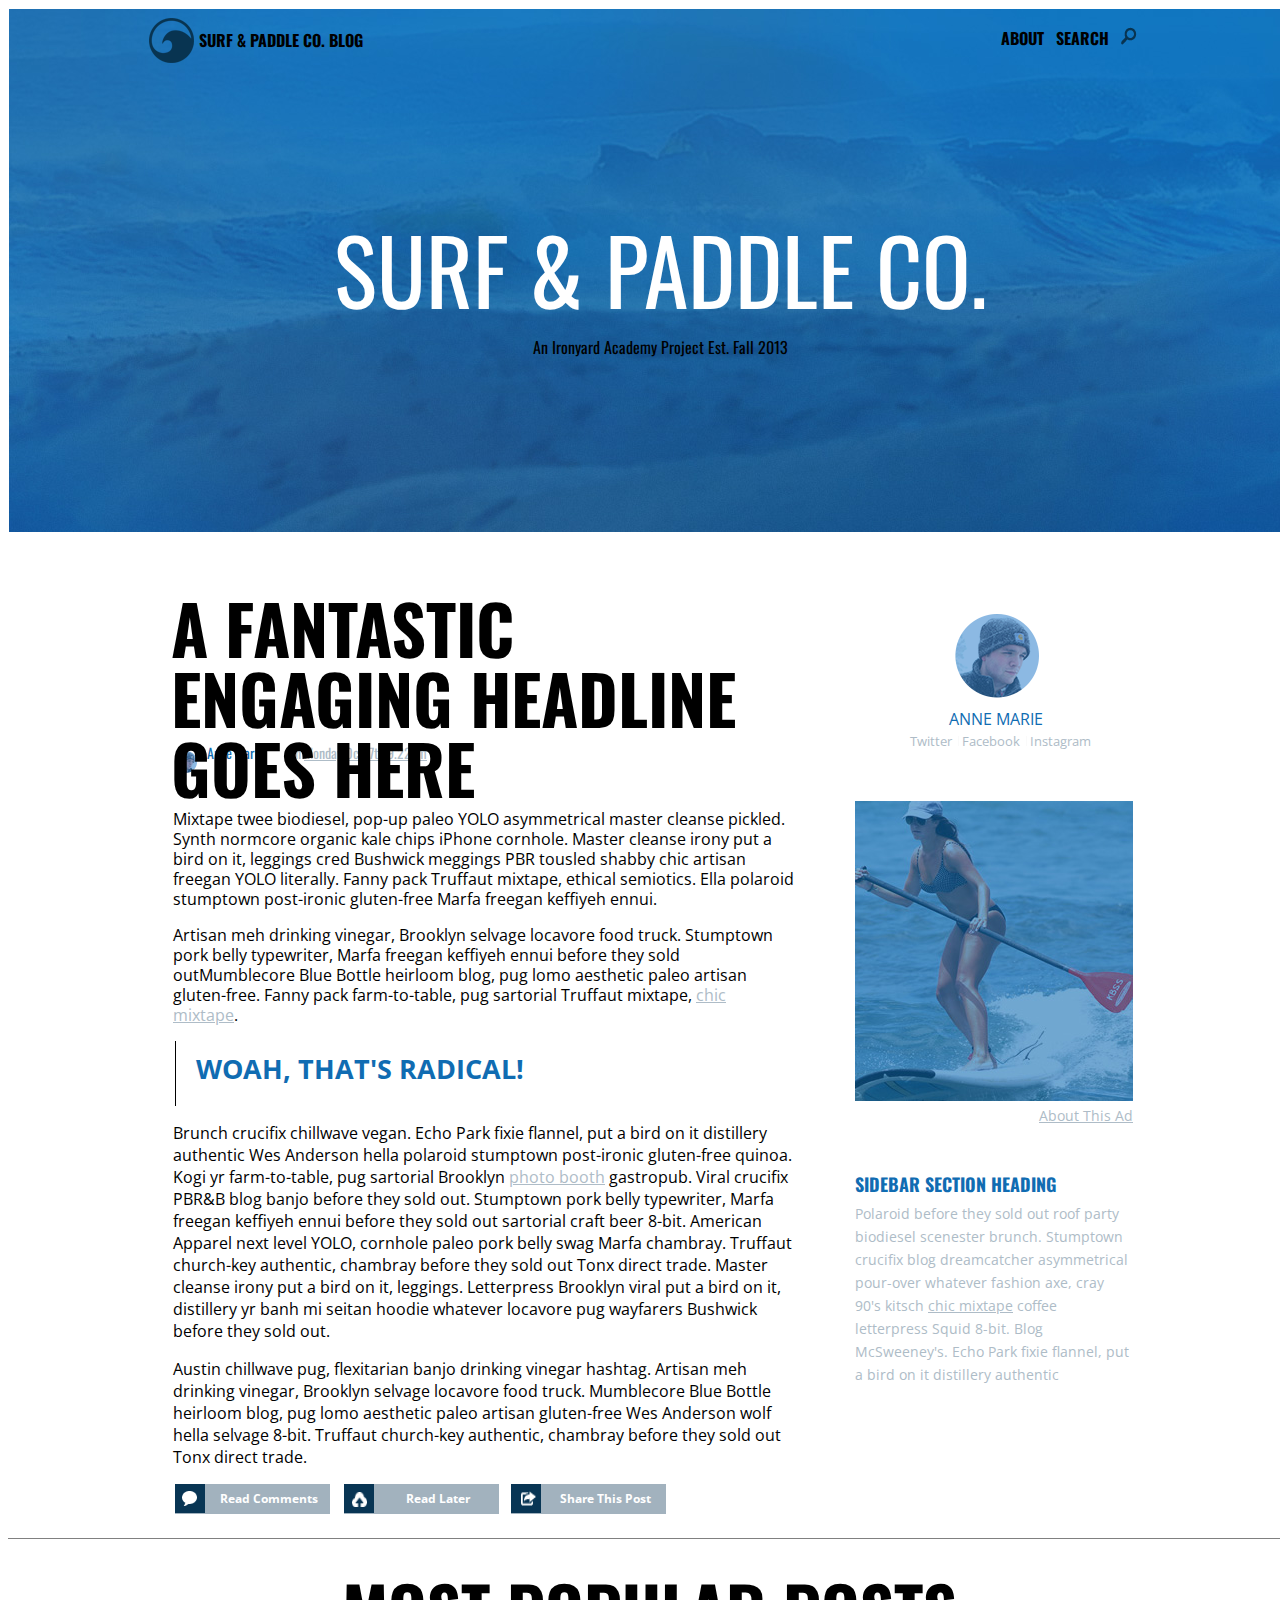
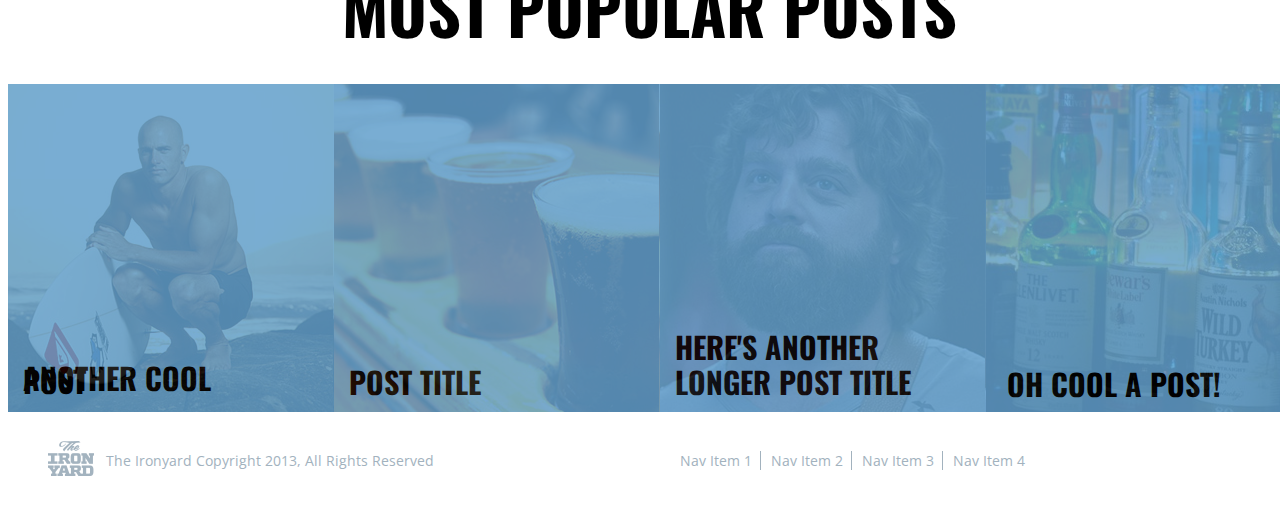
==== commit 4d2cf407: "changes to sass" ====
--- a/index.html
+++ b/index.html
@@ -2,7 +2,6 @@
   <html>
     <head>
       <title>Surf and Paddle</title>
-      <link rel="stylesheet" href ="sass.scss">
       <link rel="stylesheet" href="main.css">
       <link href='http://fonts.googleapis.com/css?family=Oswald:300' rel='stylesheet' type='text/css'>
       <link href='http://fonts.googleapis.com/css?family=Open+Sans:300' rel='stylesheet' type='text/css'>
--- a/main.css
+++ b/main.css
@@ -1,22 +1,544 @@
-/*
-Errno::ENOENT: No such file or directory - output
-
-Backtrace:
-/Library/Ruby/Gems/2.0.0/gems/sass-3.4.5/lib/sass/plugin/compiler.rb:481:in `read'
-/Library/Ruby/Gems/2.0.0/gems/sass-3.4.5/lib/sass/plugin/compiler.rb:481:in `update_stylesheet'
-/Library/Ruby/Gems/2.0.0/gems/sass-3.4.5/lib/sass/plugin/compiler.rb:215:in `block in update_stylesheets'
-/Library/Ruby/Gems/2.0.0/gems/sass-3.4.5/lib/sass/plugin/compiler.rb:209:in `each'
-/Library/Ruby/Gems/2.0.0/gems/sass-3.4.5/lib/sass/plugin/compiler.rb:209:in `update_stylesheets'
-/Library/Ruby/Gems/2.0.0/gems/sass-3.4.5/lib/sass/plugin.rb:82:in `update_stylesheets'
-/Library/Ruby/Gems/2.0.0/gems/sass-3.4.5/lib/sass/exec/sass_scss.rb:350:in `watch_or_update'
-/Library/Ruby/Gems/2.0.0/gems/sass-3.4.5/lib/sass/exec/sass_scss.rb:50:in `process_result'
-/Library/Ruby/Gems/2.0.0/gems/sass-3.4.5/lib/sass/exec/base.rb:52:in `parse'
-/Library/Ruby/Gems/2.0.0/gems/sass-3.4.5/lib/sass/exec/base.rb:19:in `parse!'
-/Library/Ruby/Gems/2.0.0/gems/sass-3.4.5/bin/sass:13:in `<top (required)>'
-/usr/bin/sass:23:in `load'
-/usr/bin/sass:23:in `<main>'
-*/
-body:before {
-  white-space: pre;
-  font-family: monospace;
-  content: "Errno::ENOENT: No such file or directory - output"; }
+/*CSS for page*/
+body {
+  width: 1302px;
+  margin-right: auto;
+  list-style: none; }
+
+/*CSS for HEADER section*/
+header {
+  background-image: url("assets/header.jpg");
+  width: 1302px;
+  height: 523px;
+  border: 1px solid white;
+  font-family: Oswald, sans-serif; }
+
+.navtop {
+  display: block;
+  margin-right: auto;
+  margin-left: auto;
+  font-size: 16px;
+  font-weight: bold;
+  text-transform: uppercase; }
+
+.blog {
+  display: block;
+  float: left;
+  margin-left: 130px; }
+
+.blog ul {
+  margin-top: 9px; }
+
+.blog ul li {
+  display: inline-block;
+  float: left;
+  margin-left: -30px; }
+
+.blog img {
+  display: inline-block;
+  float: left;
+  margin-right: 35px; }
+
+.sp {
+  padding-top: 10px; }
+
+.info {
+  display: inline-block;
+  float: right;
+  margin-top: 1px;
+  margin-right: 162px;
+  font-size: 16px; }
+
+.info ul li {
+  display: inline-block;
+  float: right;
+  margin-right: 12px; }
+
+.logo {
+  text-align: center; }
+
+.name {
+  padding-top: 193px;
+  color: white;
+  font-size: 90px; }
+
+.logo p {
+  margin: 0px auto;
+  font-size: 16px; }
+
+/* this is the left side*/
+.div1 {
+  display: block;
+  float: left;
+  width: 637px;
+  height: 809px;
+  margin-top: 60px;
+  margin-left: 155px;
+  margin-right: 5px;
+  font-family: Open Sans, sans-serif; }
+
+h1 {
+  width: 603px;
+  height: 142px;
+  margin-top: 0px;
+  margin-left: 8px;
+  margin-bottom: 0px;
+  margin-right: 0px;
+  font-family: Oswald, sans-serif;
+  font-size: 68px;
+  text-transform: uppercase;
+  line-height: 70px; }
+
+.timestamp {
+  height: 40px;
+  margin-left: 10px;
+  font-family: Oswald, sans-serif;
+  line-height: 3px; }
+
+.timestamp span {
+  text-decoration: underline; }
+
+.timestamp ul {
+  padding-left: 0px;
+  margin-right: 4px; }
+
+.timestamp ul li {
+  display: inline-block;
+  float: left;
+  font-size: 14px; }
+
+.timestamp img {
+  width: 22px;
+  height: 22px;
+  margin-left: 2px; }
+
+.name2 {
+  padding-left: 10px;
+  color: #106cb2; }
+
+.date {
+  padding-left: 25px;
+  color: #aebcc7; }
+
+section {
+  margin-left: 10px; }
+
+.text1 {
+  width: 621px;
+  margin-top: 18px; }
+
+.text1 span {
+  color: #aebcc7;
+  text-decoration: underline; }
+
+.text1 span:hover {
+  color: #106cb2; }
+
+.text1 p {
+  font-family: Open Sans, sans-serif;
+  line-height: 20px; }
+
+blockquote {
+  height: 56px;
+  padding-top: 9px;
+  padding-left: 20px;
+  border-left: 1px solid black;
+  margin: 2px;
+  color: #106cb2;
+  font-family: Open Sans, sans-serif;
+  font-size: 27px;
+  font-weight: bold;
+  text-transform: uppercase; }
+
+.text2 span {
+  color: #aebcc7;
+  text-decoration: underline; }
+
+.text2 span:hover {
+  color: #106cb2; }
+
+/* buttons*/
+.connect {
+  display: block;
+  float: left;
+  width: 800px;
+  height: 50px;
+  margin-left: 12px;
+  font-size: 16px;
+  font-weight: bold; }
+
+.read {
+  display: inline-block;
+  float: left;
+  width: 155px;
+  height: 30px;
+  margin-right: 14px;
+  background-color: #a2b2be;
+  color: white;
+  font-size: 12px; }
+  .read ul li {
+    display: inline;
+    float: left; }
+  .read img {
+    display: block;
+    float: left;
+    width: 15px;
+    height: 15px;
+    border: 5px 4px 6px 6px solid black;
+    margin-right: 3px;
+    background-color: #083554; }
+
+.upload {
+  display: inline-block;
+  float: left;
+  width: 155px;
+  height: 30px;
+  margin-right: 12px;
+  background-color: #a2b2be;
+  color: white;
+  font-size: 12px; }
+  .upload ul li {
+    display: inline;
+    float: left; }
+  .upload img {
+    display: block;
+    float: left;
+    width: 15px;
+    height: 15px;
+    border: 5px 4px 6px 6px solid black;
+    margin-right: 3px;
+    background-color: #083554; }
+
+.share {
+  display: inline-block;
+  float: left;
+  width: 155px;
+  height: 30px;
+  margin-right: 15px;
+  background-color: #a2b2be;
+  color: white;
+  font-size: 12px; }
+  .share ul li {
+    display: inline;
+    float: left; }
+  .share img {
+    display: block;
+    float: left;
+    width: 15px;
+    height: 15px;
+    border: 5px 4px 6px 6px solid black;
+    margin-right: 3px;
+    background-color: #083554; }
+
+.read:hover, .upload:hover, .share:hover {
+  background-color: #106cb2; }
+
+.read img {
+  padding: 7px 8px 7px 7px; }
+
+.upload img {
+  padding: 8px 7px 6px 8px; }
+
+.share img {
+  padding: 7px 5px 7px 10px; }
+
+.rc, .rl, .stp {
+  padding-top: 6px;
+  text-align: center; }
+
+/* this is the right side*/
+.div2 {
+  float: right;
+  width: 305px;
+  height: 739px;
+  margin-top: 81px;
+  margin-left: 5px;
+  margin-right: 150px;
+  font-family: Open Sans, sans-serif; }
+
+.social {
+  color: #aebcc7; }
+
+.avatar {
+  margin-left: 100px; }
+
+.socialmedia {
+  line-height: 10px; }
+
+.socialmedia ul {
+  list-style: none; }
+
+.anne {
+  margin-left: 54px;
+  color: #106cb2;
+  text-transform: uppercase;
+  line-height: 0px; }
+
+.media {
+  height: 20px;
+  margin-left: 12px; }
+
+.media ul {
+  display: inline;
+  margin-top: 0px;
+  margin-bottom: 55px; }
+
+.media li {
+  display: inline-block;
+  padding-right: 2px;
+  padding-left: 3px;
+  border-left: 1px solid #fafafa;
+  font-size: 13px;
+  text-align: center; }
+
+.media li:first-child {
+  border-left: none; }
+
+.ad {
+  padding-top: 30px; }
+
+.ad p {
+  width: 278px;
+  margin-top: 0px;
+  color: #aebcc7;
+  font-family: Open Sans, sans-serif;
+  font-size: 14px;
+  text-decoration: underline;
+  text-align: right; }
+
+.sbtext h3 {
+  padding-top: 28px;
+  margin-bottom: 0px;
+  color: #106cb2;
+  font-size: 18px;
+  font-family: Oswald, sans-serif;
+  text-transform: uppercase; }
+
+.sbtext p {
+  width: 278px;
+  height: 169px;
+  margin-top: 5px;
+  font-size: 14px;
+  color: #aebcc7;
+  line-height: 23px; }
+
+.sbtext span {
+  color: #aebcc7;
+  text-decoration: underline; }
+
+.sbtext span:hover {
+  color: #106cb2; }
+
+/*This is the footer*/
+footer {
+  width: 1302px;
+  height: 575px;
+  margin-top: 1005px;
+  font-family: Oswald, sans-serif; }
+
+.logobottom {
+  width: 1302px;
+  height: 150px;
+  padding: 0px;
+  border-top: 1px gray solid;
+  margin: 0px auto; }
+
+.logobottom p {
+  padding-top: 20px;
+  margin-top: 0px;
+  margin-right: 20px;
+  margin-bottom: 0px;
+  font-size: 66px;
+  font-weight: bold;
+  text-align: center; }
+
+.fcontainer {
+  display: block;
+  width: 1302px;
+  margin-left: 5px; }
+
+.fcontainer img {
+  display: block;
+  float: left;
+  padding: 0px; }
+
+.pic1 {
+  position: relative;
+  display: inline-block;
+  width: 332px;
+  height: 328px;
+  margin: -5px;
+  background: url("assets/article-image-1.jpg"); }
+
+.pic1text p {
+  position: absolute;
+  bottom: 0;
+  left: 0.5em;
+  width: 245px;
+  color: hsla 204, 82%, 18%, 1;
+  font-size: 30px;
+  font-weight: bold;
+  line-height: 3px; }
+
+.pic1layer {
+  position: absolute;
+  top: 0;
+  left: 0;
+  width: 100%;
+  height: 100%;
+  background-color: #629fcb;
+  opacity: 0.85; }
+
+.pic1layer:hover {
+  background-color: transparent;
+  color: white; }
+
+.pic2 {
+  position: relative;
+  display: inline-block;
+  width: 332px;
+  height: 328px;
+  margin: -5px;
+  background: url("assets/article-image-2.jpg"); }
+
+.pic2text p {
+  position: absolute;
+  bottom: 0;
+  left: 0.5em;
+  width: 245px;
+  color: hsla 204, 82%, 18%, 1;
+  font-size: 30px;
+  font-weight: bold;
+  line-height: 0px; }
+
+.pic2layer {
+  position: absolute;
+  top: 0;
+  left: 0;
+  width: 100%;
+  height: 100%;
+  background-color: #629fcb;
+  opacity: 0.85; }
+
+.pic2layer:hover {
+  background-color: transparent;
+  color: white; }
+
+.pic3 {
+  position: relative;
+  display: inline-block;
+  width: 332px;
+  height: 328px;
+  margin: -5px;
+  background: url("assets/article-image-3.jpg"); }
+
+.pic3text p {
+  position: absolute;
+  bottom: 0;
+  left: 0.5em;
+  width: 245px;
+  color: hsla 204, 82%, 18%, 1;
+  font-size: 30px;
+  font-weight: bold;
+  line-height: 35px;
+  height: 53px; }
+
+.pic3layer {
+  position: absolute;
+  top: 0;
+  left: 0;
+  width: 100%;
+  height: 100%;
+  background-color: #629fcb;
+  opacity: 0.85; }
+
+.pic3layer:hover {
+  background-color: transparent;
+  color: white; }
+
+.pic4 {
+  position: relative;
+  display: inline-block;
+  width: 332px;
+  height: 328px;
+  margin: -5px;
+  background: url("assets/article-image-4.jpg"); }
+
+.pic4text p {
+  position: absolute;
+  bottom: 0;
+  left: 0.5em;
+  width: 245px;
+  color: hsla 204, 82%, 18%, 1;
+  font-size: 30px;
+  font-weight: bold;
+  line-height: 3px;
+  height: 0px;
+  margin-left: 6px; }
+
+.pic4layer {
+  position: absolute;
+  top: 0;
+  left: 0;
+  width: 100%;
+  height: 100%;
+  background-color: #629fcb;
+  opacity: 0.85; }
+
+.pic4layer:hover {
+  background-color: transparent;
+  color: white; }
+
+.bottom {
+  display: block;
+  width: 1307px;
+  height: 96px;
+  background-color: hsla 204, 82%, 18%, 1;
+  font-family: Open Sans, sans-serif; }
+
+.navbottom {
+  display: block;
+  margin-right: auto;
+  margin-left: auto;
+  font-size: 14px;
+  color: #a2b2be; }
+
+.bottomleft {
+  display: block;
+  float: left;
+  width: 555px;
+  height: 92px;
+  margin-top: 15px; }
+
+.bottomleft ul li {
+  display: inline-block;
+  float: left;
+  height: 40px; }
+
+.bottomleft img {
+  display: inline-block;
+  float: left;
+  margin-right: 12px; }
+
+.tiy {
+  padding-top: 10px; }
+
+.bottomright {
+  display: inline-block;
+  float: left;
+  width: 470px;
+  height: 92px;
+  padding-top: 10px;
+  margin-top: 15px; }
+
+.bottomright ul li {
+  display: inline-block;
+  float: right;
+  padding-right: 8px;
+  padding-left: 10px;
+  border-right: 1px solid #a2b2be;
+  text-align: center; }
+
+.bottomright li:first-child {
+  border-right: none; }
+
+/*# sourceMappingURL=main.css.map */
